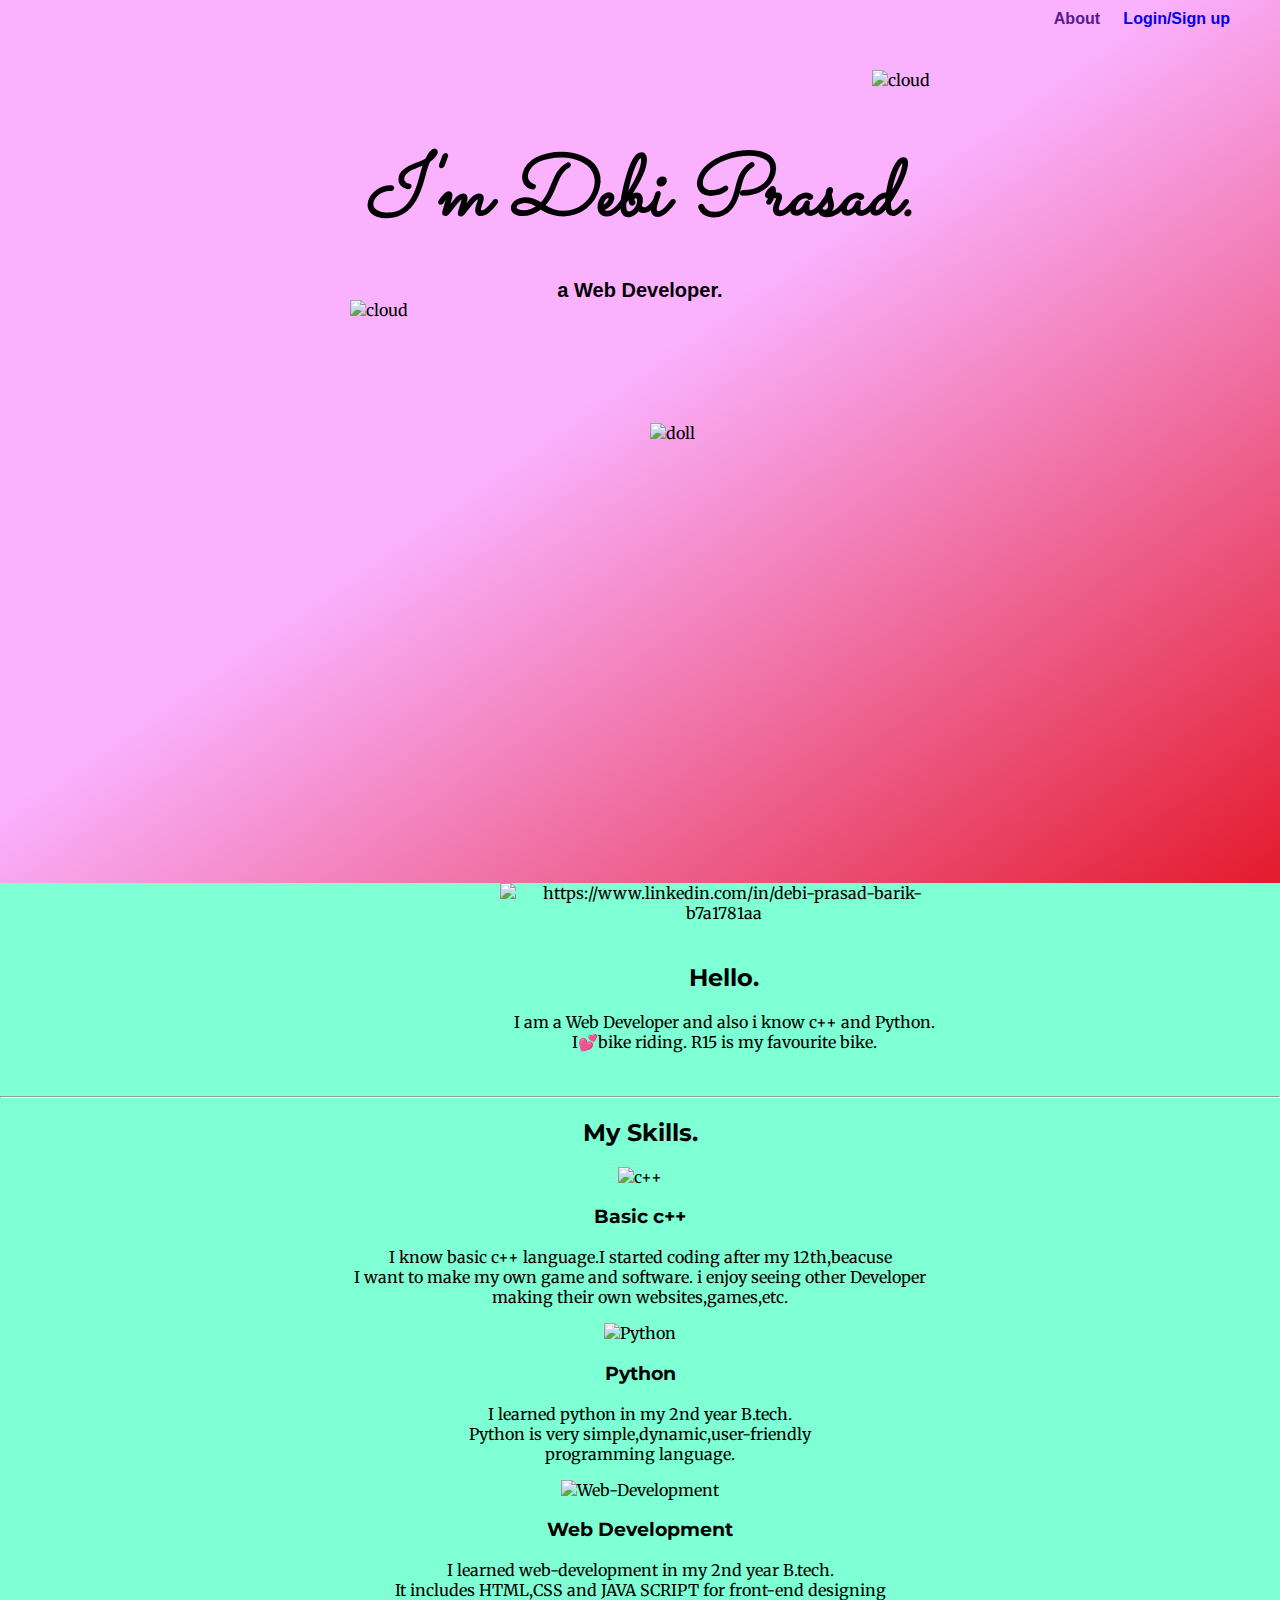
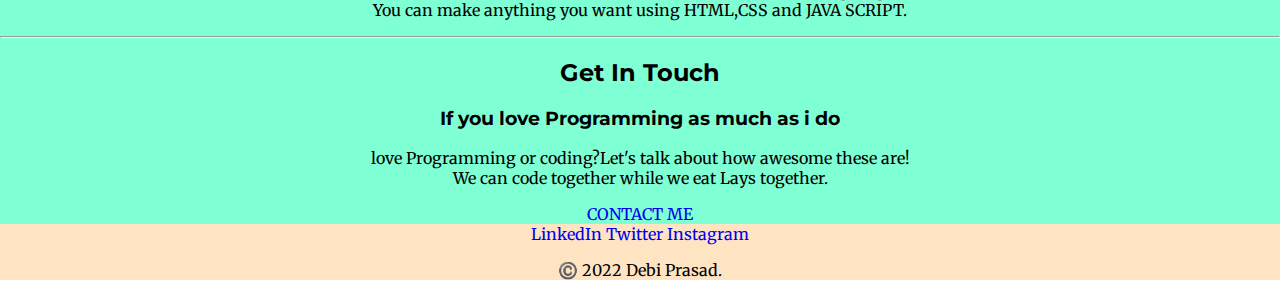
==== index.html @ fa0965fd "Update index.html" ====
<!DOCTYPE html>
<html lang="en">
<head>
    <meta charset="UTF-8">
    <meta http-equiv="X-UA-Compatible" content="IE=edge">
    <meta name="viewport" content="width=device-width, initial-scale=1.0">
    <title>Debi Prasad</title>
    <link rel="stylesheet" href="/css/styl.css">
    <link rel="icon" href="favicon.ico">
    <link rel="preconnect" href="https://fonts.googleapis.com">
<link rel="preconnect" href="https://fonts.gstatic.com" crossorigin>
<link href="https://fonts.googleapis.com/css2?family=Merriweather&family=Montserrat&family=Sacramento&display=swap" rel="stylesheet">
</head>
<body>
   <div class="top">
    <h4 class="log"><a href="login.html" style="text-decoration: none;"><span>Login/Sign up</span> </a></h4>
    <h4 class="about"><a href="" style="text-decoration: none;">About</a></h4>
    <img class="c1" src="cloud.png" alt="cloud">
    <h1><i>I'm Debi Prasad.</i></h1>
    <P class="para"><b>a Web Developer.</b></P>
    <img class="c2" src="cloud.png" alt="cloud">
    <img class="boy" src="boy.png" alt="doll">
   </div>
   <div class="middle">
<div class="profile">
    <img class="profile" src="image--m.png" alt="https://www.linkedin.com/in/debi-prasad-barik-b7a1781aa">
    <h2 class="txt1">Hello.</h2>
    <p class="txt1">I am a Web Developer and also i know c++ and Python.<br>I💕bike riding. R15 is my favourite bike.</p>
</div>
<hr>
<div class="skill">
    <h2>My Skills.</h2>
    <div class="skill-row">
        <img src="c++.png" alt="c++">
        <h3>Basic c++</h3>
        <p>I know basic c++ language.I started coding after my 12th,beacuse<br>
        I want to make my own game and software. i enjoy seeing other Developer<br> making their own websites,games,etc. </p>
    </div>
    <div class="skill-row">
        <img src="python.png" alt="Python">
        <h3>Python</h3>
        <p>I learned python in my 2nd year B.tech.<br>Python is very simple,dynamic,user-friendly<br> programming language.</p>
    </div>
    <div class="skill-row">
        <img src="webdev.png" alt="Web-Development">
        <h3>Web Development</h3>
        <p>I learned web-development in my 2nd year B.tech.<br>It includes HTML,CSS and JAVA SCRIPT for front-end designing<br>
            You can make anything you want using HTML,CSS and JAVA SCRIPT. </p>
    </div>
</div>
<hr>
<div class="contact-me">
    <h2>Get In Touch</h2>
    <h3>If you love Programming as much as i do</h3>
    <p>love Programming or coding?Let's talk about how awesome these are!<br>We can code together while we eat Lays together.</p>
    <a  style="text-decoration:none"  class="btn" href="contacts.html">CONTACT ME</a>
</div>
</div>


   <div class="bottom">
<a  style="text-decoration:none" class="footer-link" href="https://www.linkedin.com/in/debi-prasad-barik-b7a1781aa">LinkedIn</a>
<a  style="text-decoration:none" class="footer-link" href="https://twitter.com/dexterity_debi">Twitter</a>
<a  style="text-decoration:none" class="footer-link" href="https://www.instagram.com/de_xterity_bi/">Instagram</a>
<p>©️ 2022 Debi Prasad.</p>
   </div>
</body>
</html>
---- css/styl.css ----
body{
    margin: 0;
    text-align: center;
    font-family:'Merriweather', serif;
    
    
}
h1{
   margin:auto;
   margin-top: 35px;
    width: 50%;
    font-family: 'Sacramento', cursive;
    font-size: 530%;
}
h2{
    font-family: 'Montserrat', sans-serif;
}
h3{
    font-family: 'Montserrat', sans-serif;
}
.log{
    font-family: Arial, Helvetica, sans-serif;
    position: absolute;
    right: 50px;
    top: 0px;
    margin-top: 10px;
}
.about{
    font-family: Arial, Helvetica, sans-serif;
    position: absolute;
    right: 180px;
    top: 0px;
    margin-top: 10px;
}
.para{
    font-family:  Verdana, Geneva, Tahoma, sans-serif;
    font-size: 20px;
}
.top{
    position: relative;
    padding-top: 100px;
    height: 87vh;
    background-image: linear-gradient(145deg, #FAB2FF 45%, #e31829 100%);
    background-size: cover;
    background-repeat: no-repeat;
    background-attachment: fixed;
}
.c1{
   margin-top: 20px;
    position:absolute;
    right: 350px;
   top: 50px;
 
}

.c2{
    display: inline-block;
    position: absolute;
   left: 350px;
   top: 300px;
}
.profile{
    position: relative;
    padding-bottom: 20px;
    height: 45%;
    width: 35%;
    left: 250px;
}
.middle{
    background-color: aquamarine;
}
.txt1{
    position: relative;
    left: 250px;
    color: black;
}
.boy{
    position:absolute;
    left: 650px;
    height: 460px;
    margin-bottom: 0px;
    bottom: 0px;
}
.bottom{
    background-color: bisque;
    margin: 0;
    padding: 0;
}
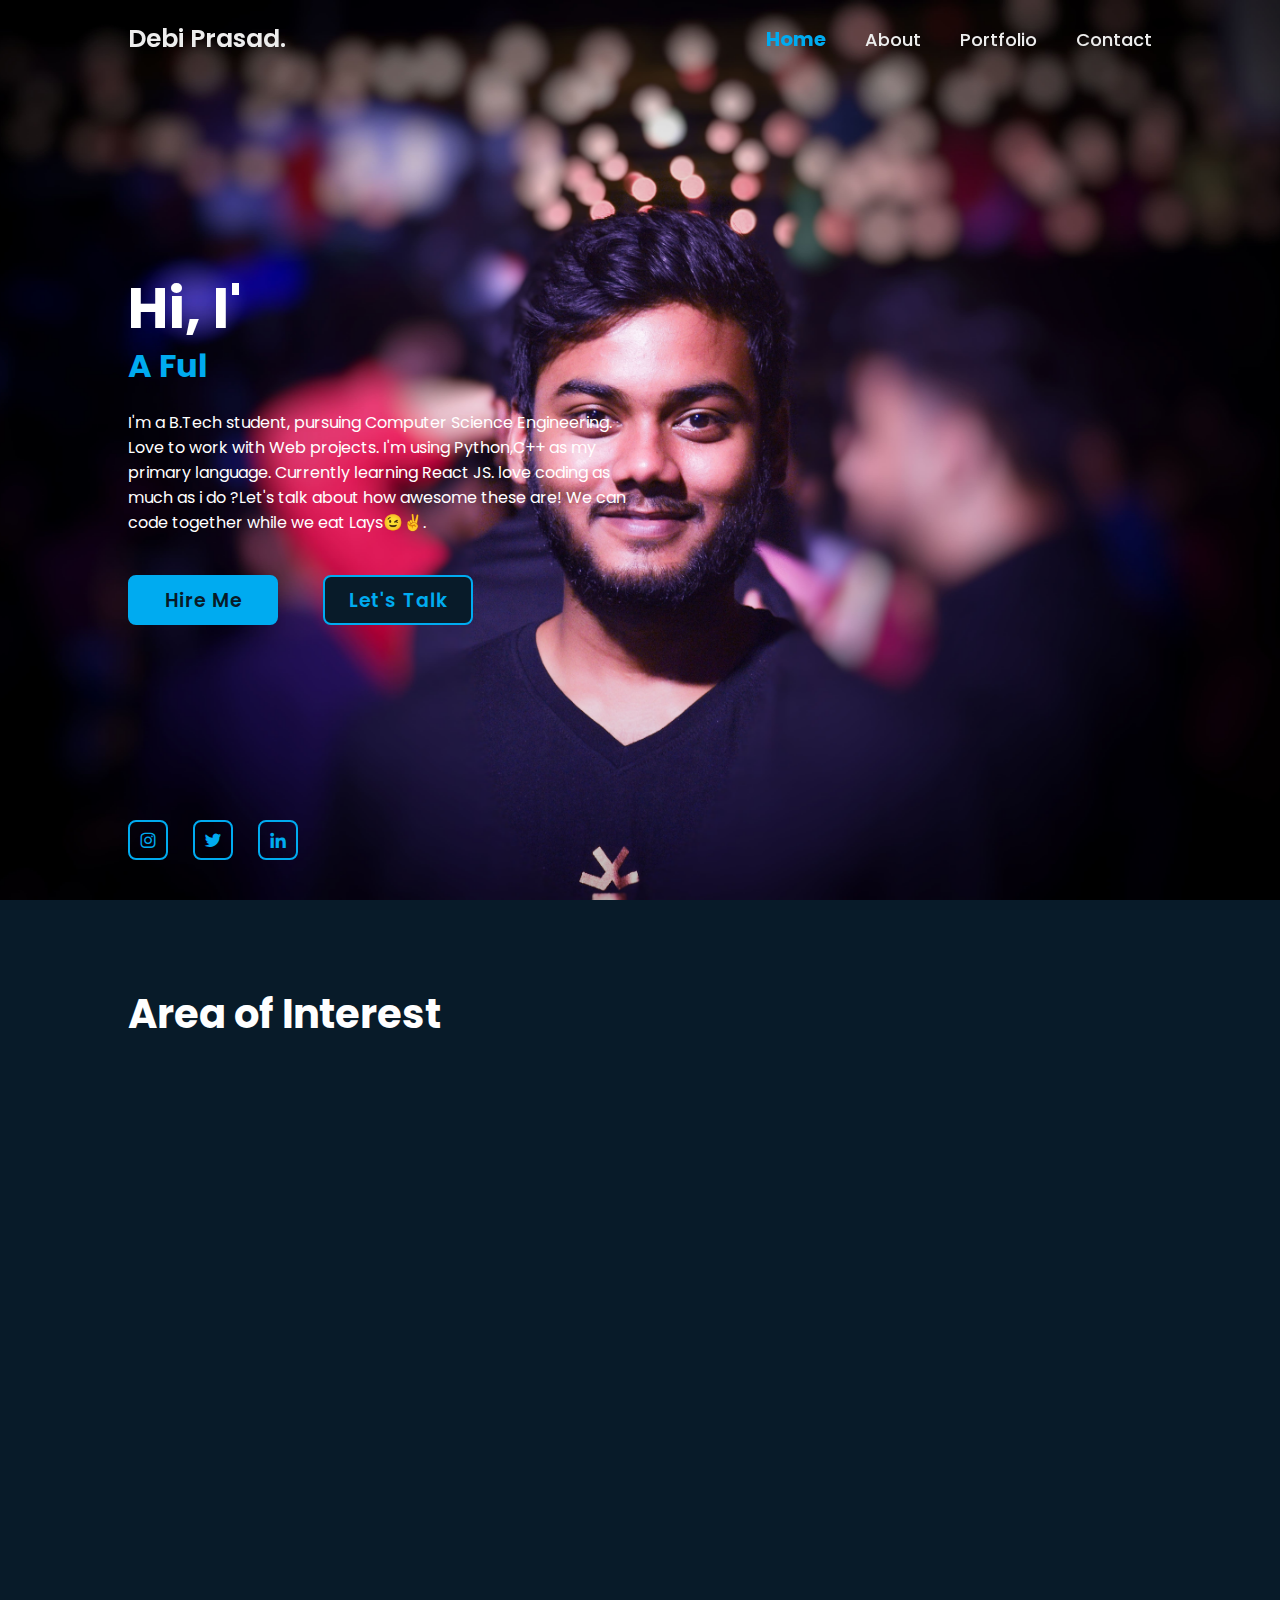
==== commit ed739bbf: "Add files via upload" ====
--- a/index.html
+++ b/index.html
@@ -4,65 +4,51 @@
     <meta charset="UTF-8">
     <meta http-equiv="X-UA-Compatible" content="IE=edge">
     <meta name="viewport" content="width=device-width, initial-scale=1.0">
-    <title>Debi Prasad</title>
-    <link rel="stylesheet" href="/css/styl.css">
-    <link rel="icon" href="favicon.ico">
-    <link rel="preconnect" href="https://fonts.googleapis.com">
-<link rel="preconnect" href="https://fonts.gstatic.com" crossorigin>
-<link href="https://fonts.googleapis.com/css2?family=Merriweather&family=Montserrat&family=Sacramento&display=swap" rel="stylesheet">
+    <title>Personal Portfolio Website</title>
+    <link rel="stylesheet" href="css/style.css">
+    <link href='https://unpkg.com/boxicons@2.1.4/css/boxicons.min.css' rel='stylesheet'>
 </head>
+
 <body>
-   <div class="top">
-    <h4 class="log"><a href="login.html" style="text-decoration: none;"><span>Login/Sign up</span> </a></h4>
-    <h4 class="about"><a href="" style="text-decoration: none;">About</a></h4>
-    <img class="c1" src="cloud.png" alt="cloud">
-    <h1><i>I'm Debi Prasad.</i></h1>
-    <P class="para"><b>a Web Developer.</b></P>
-    <img class="c2" src="cloud.png" alt="cloud">
-    <img class="boy" src="boy.png" alt="doll">
-   </div>
-   <div class="middle">
-<div class="profile">
-    <img class="profile" src="image--m.png" alt="https://www.linkedin.com/in/debi-prasad-barik-b7a1781aa">
-    <h2 class="txt1">Hello.</h2>
-    <p class="txt1">I am a Web Developer and also i know c++ and Python.<br>I💕bike riding. R15 is my favourite bike.</p>
-</div>
-<hr>
-<div class="skill">
-    <h2>My Skills.</h2>
-    <div class="skill-row">
-        <img src="c++.png" alt="c++">
-        <h3>Basic c++</h3>
-        <p>I know basic c++ language.I started coding after my 12th,beacuse<br>
-        I want to make my own game and software. i enjoy seeing other Developer<br> making their own websites,games,etc. </p>
-    </div>
-    <div class="skill-row">
-        <img src="python.png" alt="Python">
-        <h3>Python</h3>
-        <p>I learned python in my 2nd year B.tech.<br>Python is very simple,dynamic,user-friendly<br> programming language.</p>
-    </div>
-    <div class="skill-row">
-        <img src="webdev.png" alt="Web-Development">
-        <h3>Web Development</h3>
-        <p>I learned web-development in my 2nd year B.tech.<br>It includes HTML,CSS and JAVA SCRIPT for front-end designing<br>
-            You can make anything you want using HTML,CSS and JAVA SCRIPT. </p>
-    </div>
-</div>
-<hr>
-<div class="contact-me">
-    <h2>Get In Touch</h2>
-    <h3>If you love Programming as much as i do</h3>
-    <p>love Programming or coding?Let's talk about how awesome these are!<br>We can code together while we eat Lays together.</p>
-    <a  style="text-decoration:none"  class="btn" href="contacts.html">CONTACT ME</a>
-</div>
-</div>
+    <header class="header">
+        <a href="#" class="logo">Debi Prasad.</a>
 
+        <nav class="navbar">
+            <a href="#" class="active">Home</a>
+            <a href="#">About</a>
+            <a href="https://github.com/Debiprasadbarik">Portfolio</a>
+            <a href="mailto:debiprasadbarikm@gmail.com">Contact</a>
+        </nav>
+    </header>
+    <section class="home">
+        <div class="home-content">
+            <h1 id="message">Hi, I'm Debi Prasad</h1>
+            <h3 id="message1">A Fullstack Developer.</h3>
+            <p>I'm a B.Tech student, pursuing Computer Science Engineering.<br> Love to work with Web projects. I'm using Python,C++ as my<br> primary language. Currently learning React JS. love coding as<br>much as i do ?Let's talk about how awesome these are! We can
+                <br>code together while we eat Lays😉✌️.
+            </p>
+            <div class="btn-box">
+                <a href="https://api.whatsapp.com/send/?phone=917735229607&text&type=phone_number&app_absent=0">Hire Me</a>
+                <a href="mailto:debiprasadbarikm@gmail.com">Let's Talk</a>
+            </div>
+        </div>
 
-   <div class="bottom">
-<a  style="text-decoration:none" class="footer-link" href="https://www.linkedin.com/in/debi-prasad-barik-b7a1781aa">LinkedIn</a>
-<a  style="text-decoration:none" class="footer-link" href="https://twitter.com/dexterity_debi">Twitter</a>
-<a  style="text-decoration:none" class="footer-link" href="https://www.instagram.com/de_xterity_bi/">Instagram</a>
-<p>©️ 2022 Debi Prasad.</p>
-   </div>
+       <div class="home-sci">
+        <a href="https://www.instagram.com/debi_prasad.cc/"><i class='bx bxl-instagram'></i></a>
+        <a href="https://twitter.com/dexterity_debi"><i class='bx bxl-twitter'></i></a>
+        <a href="https://www.linkedin.com/in/debi-prasad-barik-b7a1781aa"><i class='bx bxl-linkedin'></i></a>
+       </div>
+    </section>
+    <section class="mid">
+        <h1>Area of Interest</h1>
+            <div class="mid-content">
+                
+                </div>
+            
+        </section>
+    <section class="end">
+
+    </section>
+    <script src="js/script.js"></script>
 </body>
 </html>
--- a/css/style.css
+++ b/css/style.css
@@ -0,0 +1,238 @@
+@import url('https://fonts.googleapis.com/css2?family=Poppins:wght@300;400;500;600;700;800;900&display=swap');
+
+*{
+    margin: 0;
+    padding: 0;
+    box-sizing: border-box;
+    font-family: 'poppins',sans-serif;
+
+}
+body{
+    /* background: #081b29; */
+    color: #ededed;
+}
+.header{
+    position: fixed;
+    top:0;
+    left:0;
+    width: 100%;
+    padding: 20px 10%;
+    background: transparent;
+    display: flex;
+    justify-content: space-between;
+    align-items: center;
+    z-index: 100;
+}
+
+.logo{
+    position: relative;
+    font-size: 25px;
+    color: #ededed;
+    text-decoration: none;
+    font-weight: 600;    
+}
+
+/* .logo::before{
+    content: '';
+    position: absolute;
+    top: 0;
+    right: 0;
+    width: 100%;
+    height: 100%;
+    animation: showRight 1s ease forwards;
+    animation: .4s;
+    background: #081b29;
+} */
+.navbar a{
+   font-size: 18px;
+   color: #ededed;
+   text-decoration: none;
+   font-weight: 500;
+   margin-left: 35px;
+   transition: .3s;
+}
+.navbar a:hover,
+.navbar a.active{
+    color: #00abf0;
+    font-size: 20px;
+    font-weight: bold;
+}
+.home{
+    height: 100vh;
+    background: url('/img/DSC_05741-01.jpeg') no-repeat;
+    display: flex;
+    background-size: cover;
+    background-position:center;
+    align-items: center;
+    padding: 0 10%;
+}
+.home-content{
+    max-width: 600px;
+
+}
+.home-content h1{
+    font-size: 56px;
+    font-weight: 700;
+    line-height: 1.2;
+    color: white;
+}
+
+.home-content h3{
+    font-size: 32px;
+    font-weight: 700;
+    color: #00abf0;
+}
+
+.home-content p{
+    font-size: 16px;
+    margin: 20px 0 40px;
+    color: white;
+    font-style:bold;
+}
+
+.home-content .btn-box{
+    display: flex;
+    justify-content: space-between;
+    width: 345px;
+    height: 50px;
+}
+.btn-box a{
+    position: relative;
+    display: inline-flex;
+    justify-content: center;
+    align-items: center;
+    width: 150px;
+    height: 100%;
+    background: #00abf0;
+    border: 2px solid #00abf0;
+    border-radius: 8px;
+    font-size: 19px;
+    color: #081b29;
+    text-decoration: none;
+    font-weight: 600;
+    letter-spacing: 1px;
+    z-index: 1;
+    overflow: hidden ;
+}
+
+.btn-box a:hover{
+    color: #00abf0;
+}
+
+.btn-box a:nth-child(2):hover{
+    color: #081b29;
+}
+.btn-box a:nth-child(2)::before{
+    background: #00abf0;
+}
+
+.btn-box a:nth-child(2){
+    background:#081b29;
+    color: #00abf0;
+}
+
+.btn-box a::before{
+    content: '' ;
+    position: absolute;
+    top: 0;
+    left: 0;
+    width: 0;
+    height: 100%;
+    background: #081b29;
+    z-index: -1;
+    transition: .5s;
+}
+
+
+.btn-box a:hover::before{
+    width: 100%;
+}
+
+.home-sci{
+    position: absolute;
+    bottom: 40px;
+    width: 170px;
+    display: flex;
+    justify-content: space-between;
+}
+
+.home-sci a{
+    position: relative;
+    display: inline-flex;
+    justify-content: center;
+    align-items: center;
+    width: 40px;
+    height: 40px;
+    background: transparent;
+    border: 2px solid #00abf0;
+    border-radius: 20%;
+    font-size: 20px ;
+    color: #00abf0;
+    text-decoration: none;
+    z-index: 1;
+    overflow: hidden;
+    transition: .5s;
+}
+
+.home-sci a:hover{
+     color: #081b29;
+}
+
+.home-sci a::before{
+    content: '';
+    position: absolute;
+    top: 0;
+    left: 0;
+    width: 0;
+    height: 100%;
+    background: #00abf0;
+    z-index: -1;
+    transition: .5s;
+}
+
+.home-sci a:hover::before{
+    width: 100%;
+}
+
+/* KEYFRAME ANIMATION */
+@keyframes showRight{
+    100%{
+        width: 0;
+    }
+}
+
+#message{
+    animation: blinker 1s linear infinite;
+}
+
+@keyframes blinker{
+    50%{
+        opacity: 0.9;
+    }
+}
+#message1{
+    animation:linear infinite;
+}
+/* mid page */
+.mid{
+    height: 100vh;
+    background: #081b29;
+    display: flex;
+    background-size: cover;
+    background-position:center;
+    align-items: center;
+    padding: 0 10%;
+}
+
+.mid h1{
+    display: flex;
+    align-items:center;
+    justify-content: center;
+    position: absolute;
+    top: 110vh;
+
+    font-size: 40px;
+    font-weight: 700;
+    line-height: 1.2;
+    color: white;
+}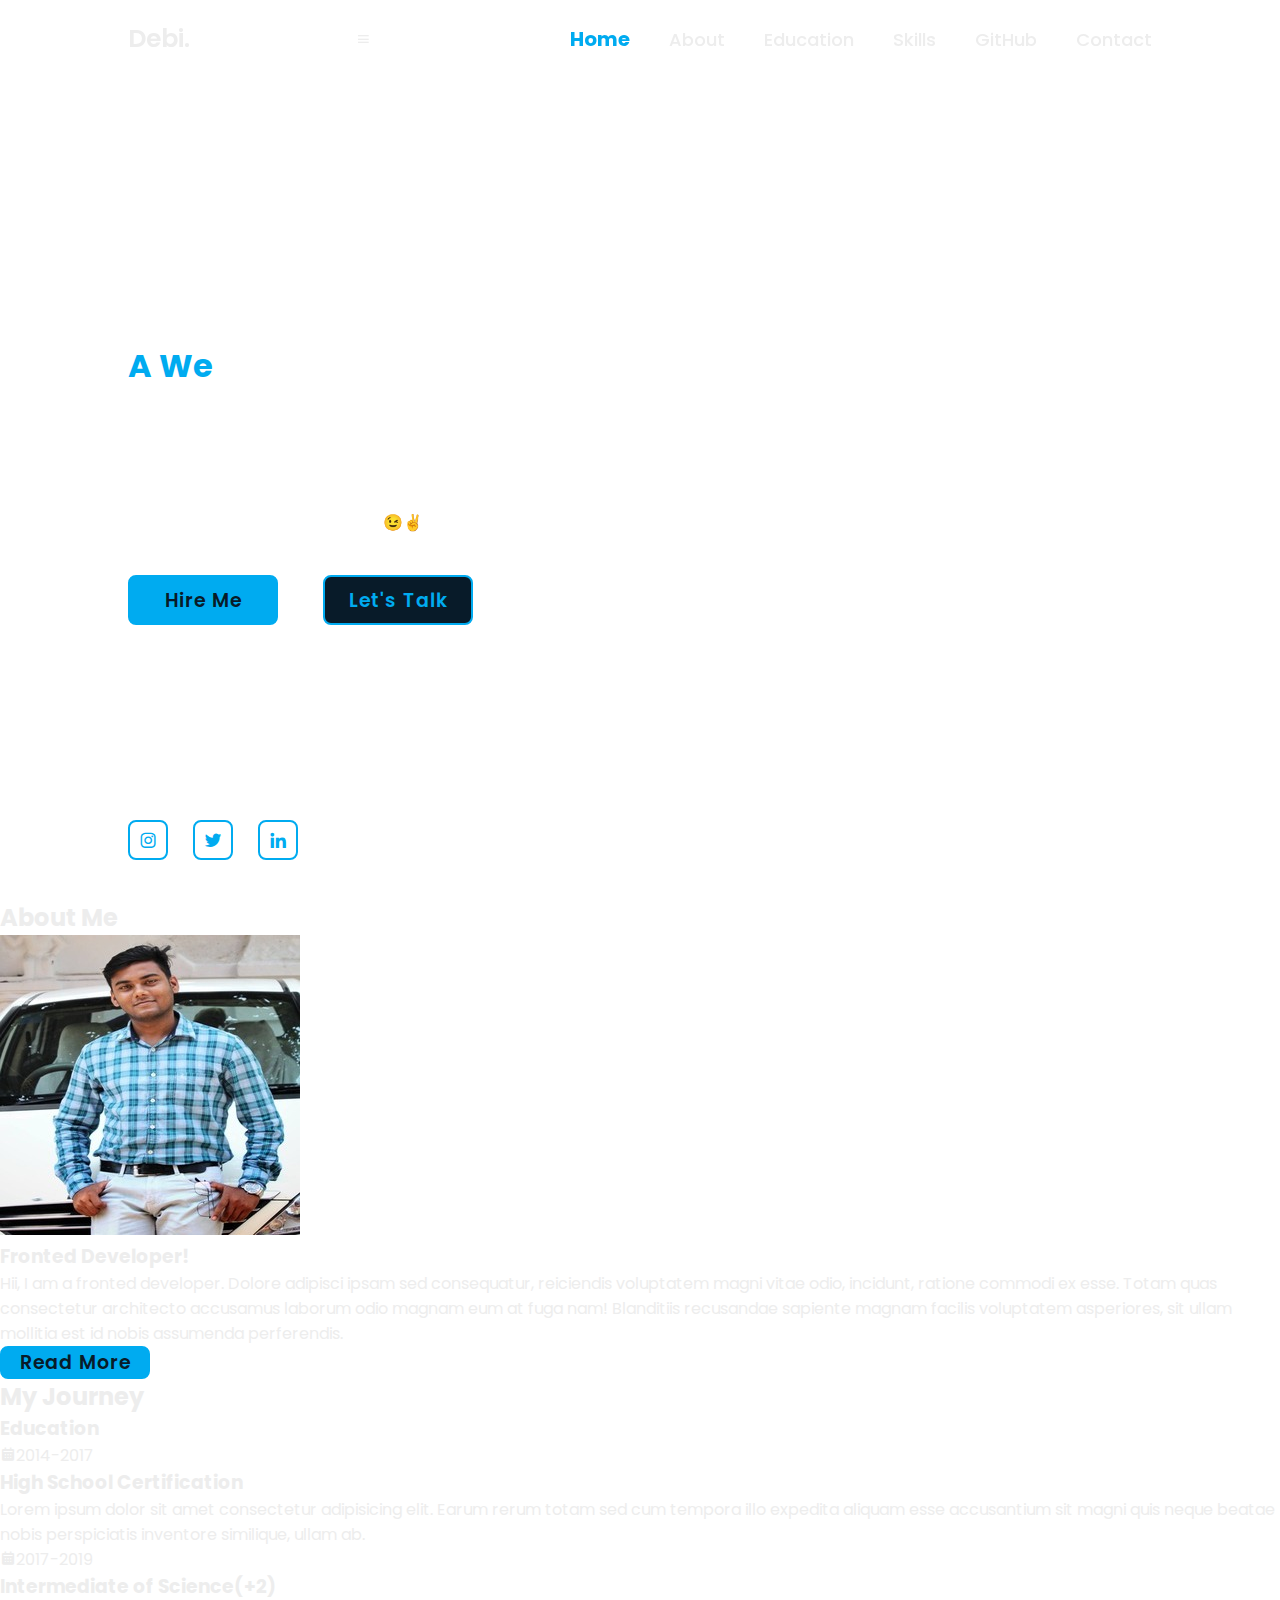
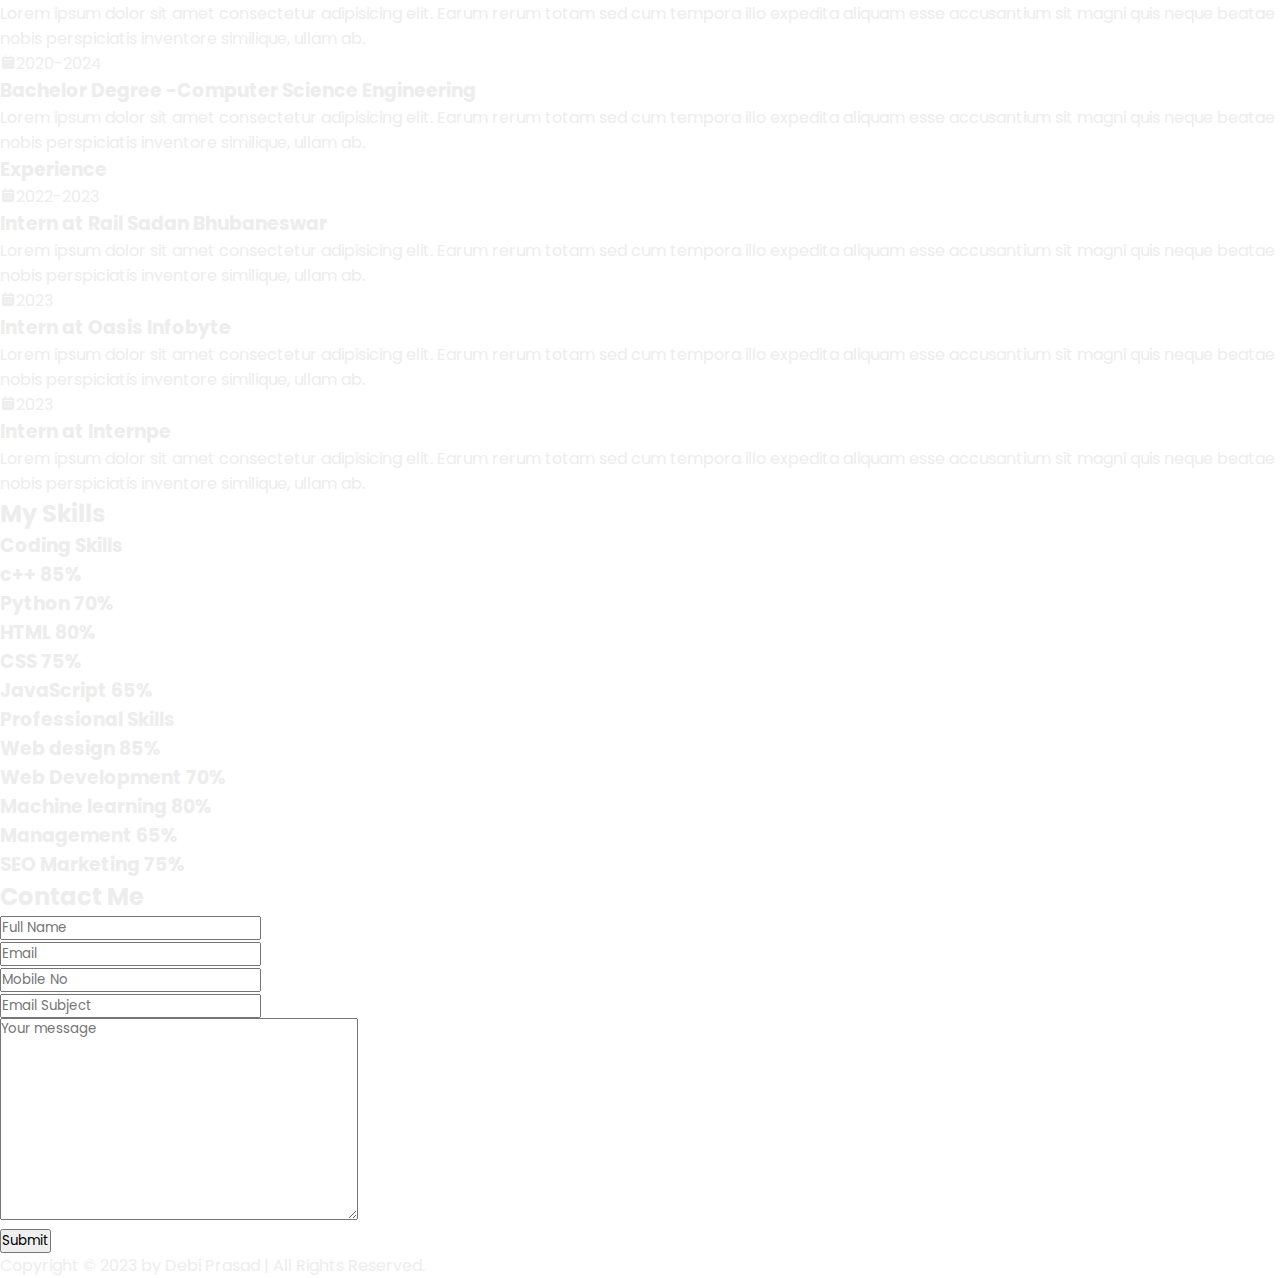
==== commit 2a2e896c: "Update index.html" ====
--- a/index.html
+++ b/index.html
@@ -9,27 +9,32 @@
     <link href='https://unpkg.com/boxicons@2.1.4/css/boxicons.min.css' rel='stylesheet'>
 </head>
 
-<body>
+<body oncontextmenu="return false">
     <header class="header">
-        <a href="#" class="logo">Debi Prasad.</a>
-
+        <a href="#" class="logo">Debi.</a>
+<div class="bx bx-menu" id="menu-icon"></div>
         <nav class="navbar">
-            <a href="#" class="active">Home</a>
-            <a href="#">About</a>
-            <a href="https://github.com/Debiprasadbarik">Portfolio</a>
-            <a href="mailto:debiprasadbarikm@gmail.com">Contact</a>
+            <a href="#home" class="active">Home</a>
+            <a href="#about">About</a>
+            <a href="#education">Education</a>
+            <a href="#skills">Skills</a>
+            <a href="https://github.com/Debiprasadbarik">GitHub</a>
+            <a href="#contact">Contact</a>  
+            <!-- mailto:debiprasadbarikm@gmail.com -->
+        <span class="active-nav"></span>
         </nav>
     </header>
-    <section class="home">
+    <!-- home section design -->
+    <section class="home" id="home">
         <div class="home-content">
-            <h1 id="message">Hi, I'm Debi Prasad</h1>
+            <h1 id="message">Hi,I'm Debi Prasad</h1>
             <h3 id="message1">A Fullstack Developer.</h3>
             <p>I'm a B.Tech student, pursuing Computer Science Engineering.<br> Love to work with Web projects. I'm using Python,C++ as my<br> primary language. Currently learning React JS. love coding as<br>much as i do ?Let's talk about how awesome these are! We can
                 <br>code together while we eat Lays😉✌️.
             </p>
             <div class="btn-box">
                 <a href="https://api.whatsapp.com/send/?phone=917735229607&text&type=phone_number&app_absent=0">Hire Me</a>
-                <a href="mailto:debiprasadbarikm@gmail.com">Let's Talk</a>
+                <a href="mailto:autobot.test.mail@gmail.com">Let's Talk</a>
             </div>
         </div>
 
@@ -39,16 +44,220 @@
         <a href="https://www.linkedin.com/in/debi-prasad-barik-b7a1781aa"><i class='bx bxl-linkedin'></i></a>
        </div>
     </section>
-    <section class="mid">
-        <h1>Area of Interest</h1>
-            <div class="mid-content">
-                
-                </div>
-            
-        </section>
-    <section class="end">
-
-    </section>
+    <!--about section design-->
+    <section class="about" id="about">
+        <h2 class="heading">About <span>Me</span></h2>
+        <div class="about-img">
+            <img src="img/img1.jpg" alt="">
+            <span class="circle-spin"></span>
+        </div>
+
+        <div class="about-content">
+            <h3>Fronted Developer!</h3>
+            <p>Hii, I am a fronted developer.  Dolore adipisci ipsam sed consequatur, reiciendis voluptatem magni vitae odio, incidunt, ratione commodi ex esse. Totam quas consectetur architecto accusamus laborum odio magnam eum at fuga nam! Blanditiis recusandae sapiente magnam facilis voluptatem asperiores, sit ullam mollitia est id nobis assumenda perferendis.</p>
+            <div class="btn-box btns">
+                <a href="https://github.com/Debiprasadbarik" class="btn">Read More</a>
+            </div>
+        </div>
+    </section>
+    <!-- education section -->
+    <section class="education" id="education">
+        <h2 class="heading">My <span>Journey</span></h2>
+
+        <div class="education-row">
+            <div class="education-column">
+                <h3 class="title">Education</h3>
+                <div class="education-box">
+                    <div class="education-content">
+                        <div class="content">
+                            <div class="year"><i class='bx bxs-calendar'></i>2014-2017</div>
+                            <h3>High School Certification</h3>
+                            <p>Lorem ipsum dolor sit amet consectetur adipisicing elit. Earum rerum totam sed cum tempora illo expedita aliquam esse accusantium sit magni quis 
+                                neque beatae nobis perspiciatis inventore similique, ullam ab.</p>
+                                
+                            </div>
+                    </div>
+                    <div class="education-content">
+                        <div class="content">
+                            <div class="year"><i class='bx bxs-calendar'></i>2017-2019</div>
+                            <h3>Intermediate of Science(+2)</h3>
+                            <p>Lorem ipsum dolor sit amet consectetur adipisicing elit. Earum rerum totam sed cum tempora illo expedita aliquam esse accusantium sit magni quis 
+                                neque beatae nobis perspiciatis inventore similique, ullam ab.</p>
+                                
+                            </div>
+                    </div>
+
+                    <div class="education-content">
+                        <div class="content">
+                            <div class="year"><i class='bx bxs-calendar'></i>2020-2024</div>
+                            <h3>Bachelor Degree -Computer Science Engineering</h3>
+                            <p>Lorem ipsum dolor sit amet consectetur adipisicing elit. Earum rerum totam sed cum tempora illo expedita aliquam esse accusantium sit magni quis 
+                                neque beatae nobis perspiciatis inventore similique, ullam ab.</p>
+                            </div>
+                    </div>
+
+                </div>
+            </div>
+
+            <div class="education-column">
+                <h3 class="title">Experience</h3>
+                <div class="education-box">
+                    <div class="education-content">
+                        <div class="content">
+                            <div class="year"><i class='bx bxs-calendar'></i>2022-2023</div>
+                            <h3>Intern at Rail Sadan Bhubaneswar</h3>
+                            <p>Lorem ipsum dolor sit amet consectetur adipisicing elit. Earum rerum totam sed cum tempora illo expedita aliquam esse accusantium sit magni quis 
+                                neque beatae nobis perspiciatis inventore similique, ullam ab.</p>
+                                
+                            </div>
+                    </div>
+                    <div class="education-content">
+                        <div class="content">
+                            <div class="year"><i class='bx bxs-calendar'></i>2023</div>
+                            <h3>Intern at Oasis Infobyte</h3>
+                            <p>Lorem ipsum dolor sit amet consectetur adipisicing elit. Earum rerum totam sed cum tempora illo expedita aliquam esse accusantium sit magni quis 
+                                neque beatae nobis perspiciatis inventore similique, ullam ab.</p>
+                            </div>
+                    </div>
+                    <div class="education-content">
+                        <div class="content">
+                            <div class="year"><i class='bx bxs-calendar'></i>2023</div>
+                            <h3>Intern at Internpe</h3>
+                            <p>Lorem ipsum dolor sit amet consectetur adipisicing elit. Earum rerum totam sed cum tempora illo expedita aliquam esse accusantium sit magni quis 
+                                neque beatae nobis perspiciatis inventore similique, ullam ab.</p>
+                            </div>
+                    </div>
+                </div>
+            </div>
+        </div>
+    </section>
+    <!-- skill section design -->
+    <section class="skills" id="skills">
+        <h2 class="heading">My <span>Skills</span></h2>
+        <div class="skills-row">
+            <div class="skills-column">
+                <h3 class="title">Coding Skills</h3>
+                <div class="skills-box">
+                    <div class="skills-content">
+                        <div class="progress">
+                            <h3>c++ <span>85%</span></h3>
+                            <div class="bar"><span></span></div>
+                        </div>
+                        <div class="progress">
+                            <h3>Python <span>70%</span></h3>
+                            <div class="bar"><span></span></div>
+                        </div>
+                        <div class="progress">
+                            <h3>HTML <span>80%</span></h3>
+                            <div class="bar"><span></span></div>
+                        </div>
+                        <div class="progress">
+                            <h3>CSS <span>75%</span></h3>
+                            <div class="bar"><span></span></div>
+                        </div>
+
+                        <div class="progress">
+                            <h3>JavaScript <span>65%</span></h3>
+                            <div class="bar"><span></span></div>
+                        </div>
+                    </div>
+                </div>
+            </div>
+            <div class="skills-column">
+                <h3 class="title">Professional Skills</h3>
+                <div class="skills-box">
+                    <div class="skills-content">
+                        <div class="progress">
+                            <h3>Web design <span>85%</span></h3>
+                            <div class="bar"><span></span></div>
+                        </div>
+                        <div class="progress">
+                            <h3>Web Development <span>70%</span></h3>
+                            <div class="bar"><span></span></div>
+                        </div>
+                        <div class="progress">
+                            <h3>Machine learning <span>80%</span></h3>
+                            <div class="bar"><span></span></div>
+                        </div>
+                        <div class="progress">
+                            <h3>Management <span>65%</span></h3>
+                            <div class="bar"><span></span></div>
+                        </div>
+
+                        <div class="progress">
+                            <h3>SEO Marketing <span>75%</span></h3>
+                            <div class="bar"><span></span></div>
+                        </div>
+                    </div>
+                </div>
+            </div>
+
+        </div>
+    </section>
+
+    <!-- contact section design -->
+    <section class="contact" id="contact">
+        <h2 class="heading">Contact <span>Me</span></h2>
+
+        <form action="https://formspree.io/f/xleyrlzo" method="POST" >    <!--onsubmit="sendEmail(); reset(); return false;https://formsubmit.co/5fcfa2e2e8ffdc7f50926d28128d1082-->
+            <div class="input-box">
+                <div class="input-field">
+                    <input type="text" placeholder="Full Name" id="name" name="name" required>
+                    <span class="focus"></span>
+                </div>
+                <div class="input-field">
+                    <input type="text" placeholder="Email" id="email" name="email" required>
+                    <span class="focus"></span>
+                </div>
+            </div>
+
+
+            <div class="input-box">
+                <div class="input-field">
+                    <input type="number" placeholder="Mobile No" id="phone" name="phone" required>
+                    <span class="focus"></span>
+                </div>
+                <div class="input-field">
+                    <input type="text" placeholder="Email Subject" required>
+                    <span class="focus"></span>
+                </div>
+            </div>  
+            <div class="textarea-field">
+                <textarea name="message" id="message" cols="30" rows="10" placeholder="Your message" required></textarea>
+                <span class="focus"></span>
+            </div>
+
+            <div class="btn-box btns">
+                <button class="btn1" type="submit">Submit</button>
+            </div>
+        </form>
+    </section>
+    <!-- footer design -->
+    <footer class="footer">
+        <div class="footer-text">
+            <p>Copyright &copy; 2023 by Debi Prasad | All Rights Reserved.</p>
+        </div>
+    </footer>
+
     <script src="js/script.js"></script>
+    <script src="js/scroll.js"></script>
+    <script type="text/javascript">
+        document.addEventListener('contextmenu', (e) => e.preventDefault());
+
+        function ctrlShiftKey(e, keyCode) {
+        return e.ctrlKey && e.shiftKey && e.keyCode === keyCode.charCodeAt(0);
+    }
+
+        document.onkeydown = (e) => {
+  // Disable F12, Ctrl + Shift + I, Ctrl + Shift + J, Ctrl + U
+        if (
+    event.keyCode === 123 ||
+    ctrlShiftKey(e, 'I') ||
+    ctrlShiftKey(e, 'J') ||
+    ctrlShiftKey(e, 'C') ||
+    (e.ctrlKey && e.keyCode === 'U'.charCodeAt(0))
+    )
+    return false;};
+        </script>
 </body>
 </html>
--- a/css/style.css
+++ b/css/style.css
@@ -59,7 +59,7 @@
 }
 .home{
     height: 100vh;
-    background: url('/img/DSC_05741-01.jpeg') no-repeat;
+    background: url('/img/img.jpeg') no-repeat;
     display: flex;
     background-size: cover;
     background-position:center;
@@ -235,4 +235,4 @@
     font-weight: 700;
     line-height: 1.2;
     color: white;
-}+}
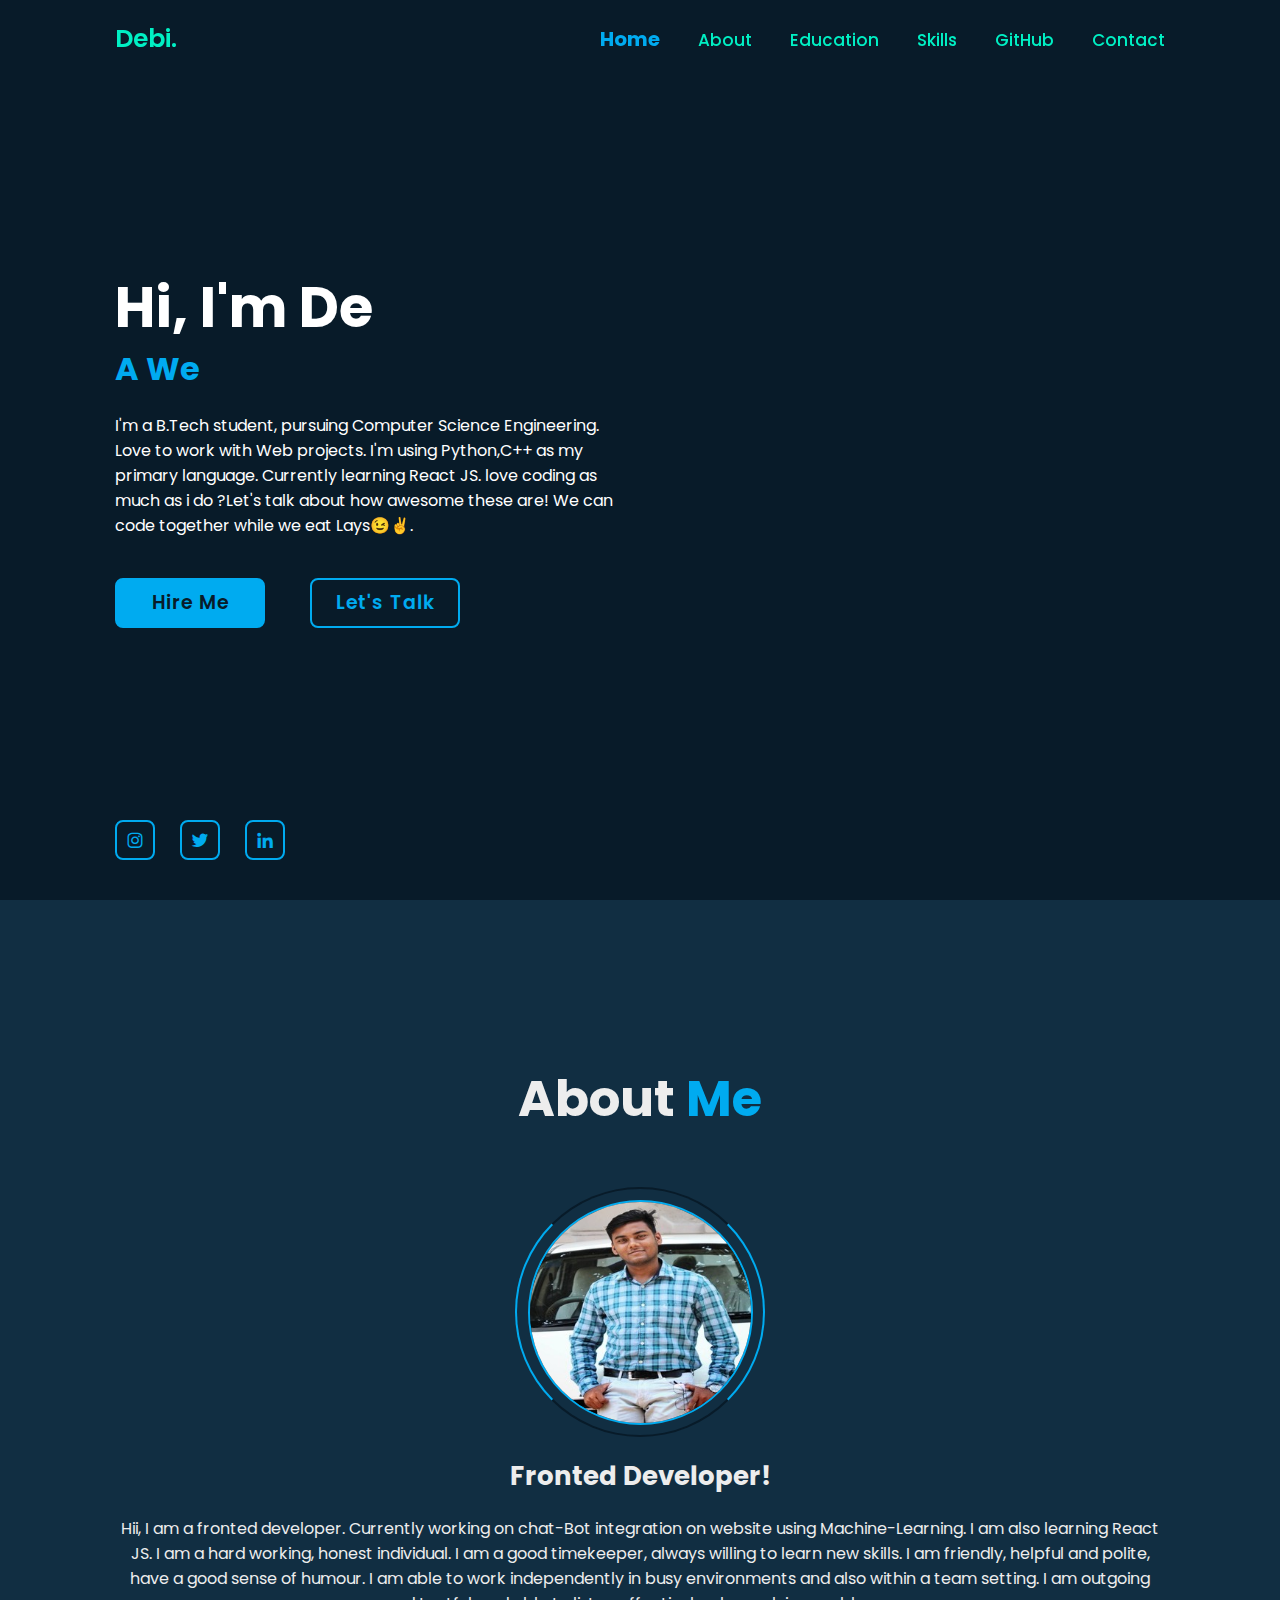
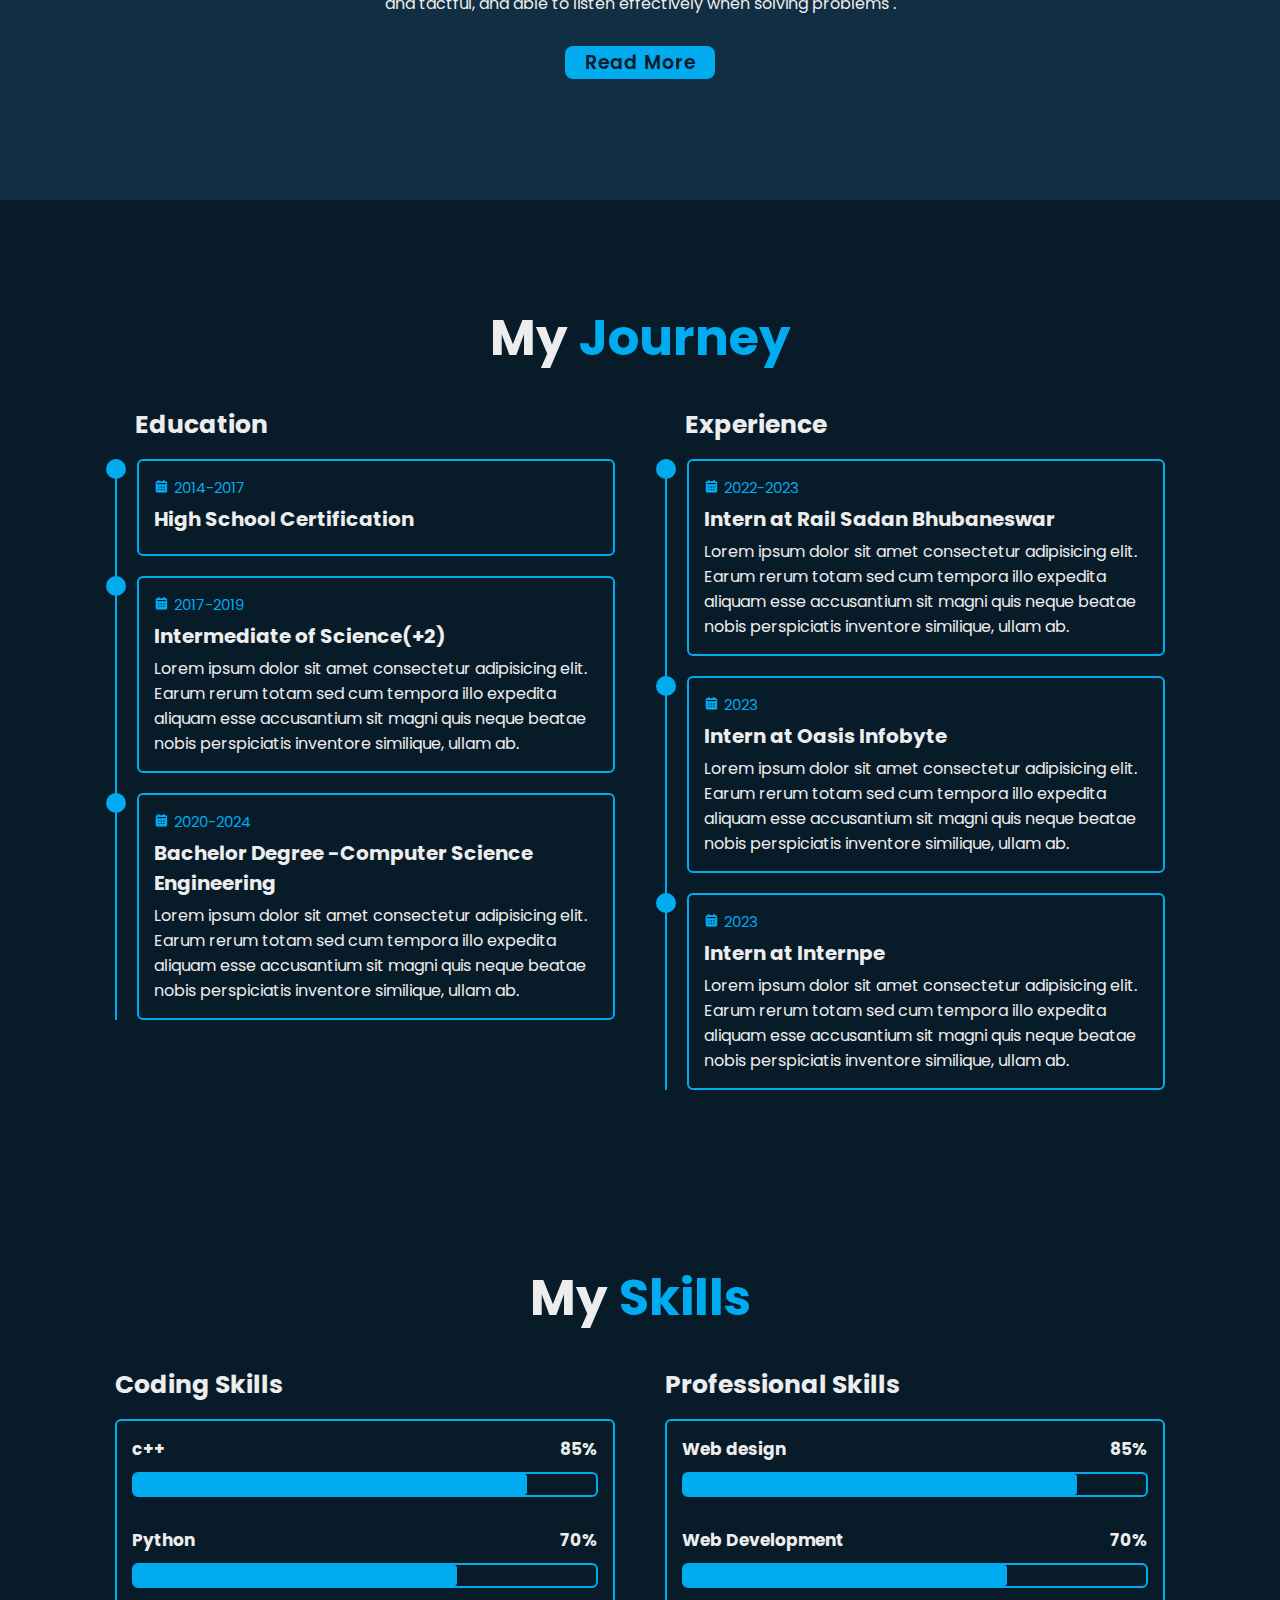
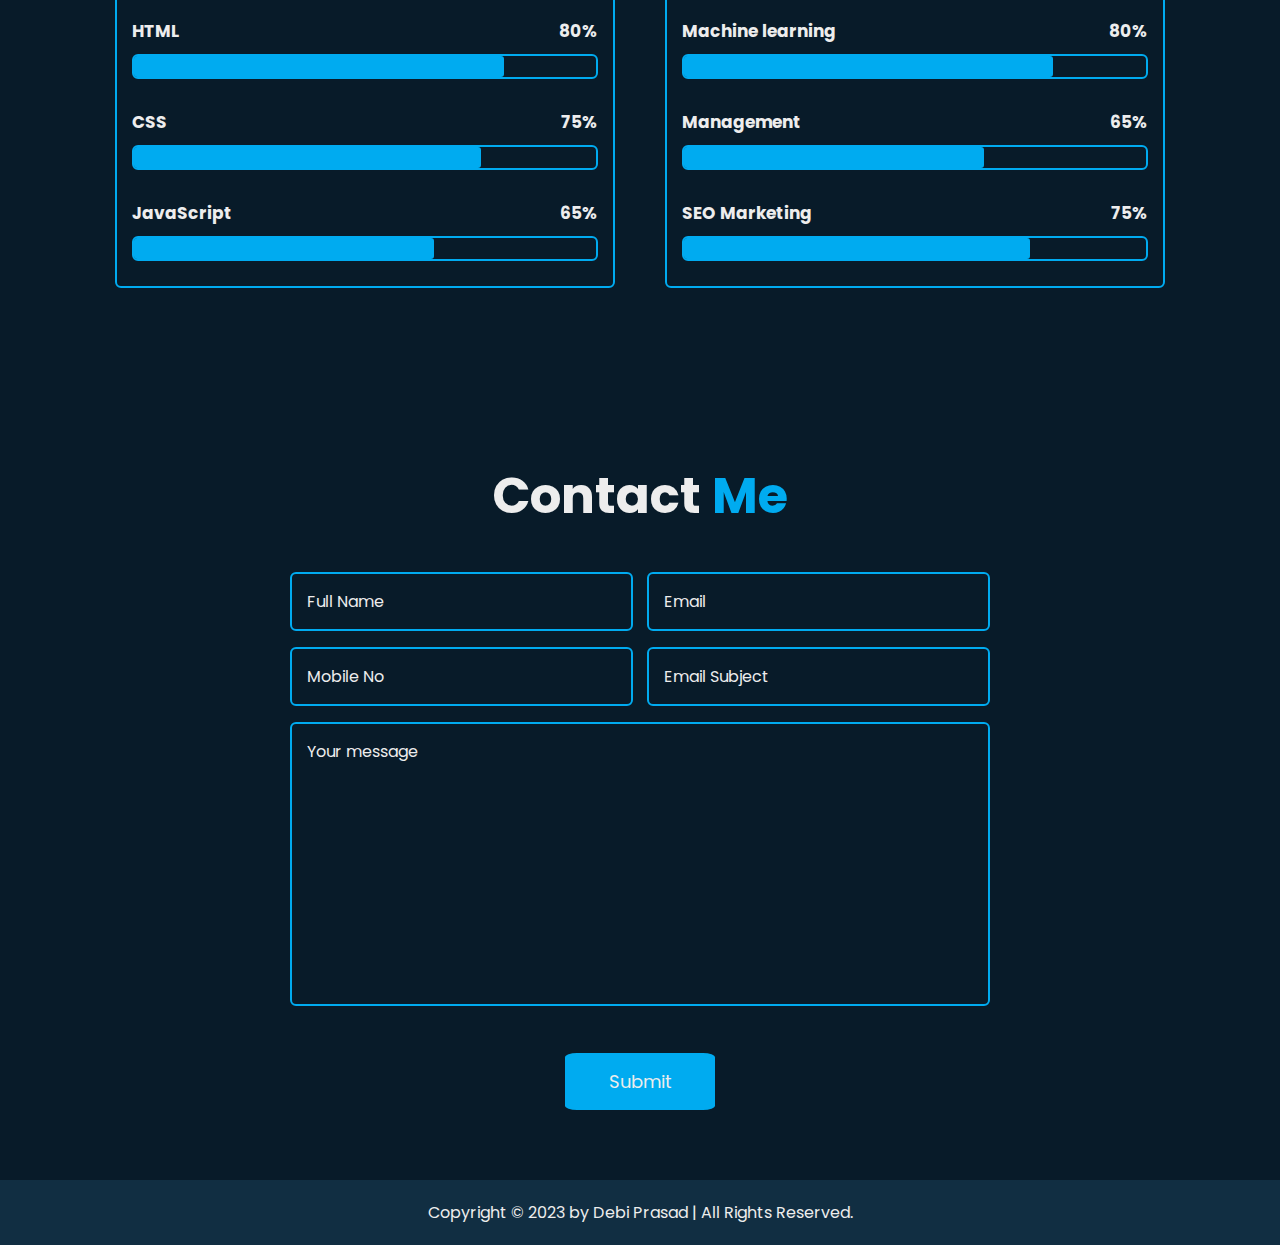
==== commit 120b2b65: "Update index.html" ====
--- a/index.html
+++ b/index.html
@@ -54,7 +54,7 @@
 
         <div class="about-content">
             <h3>Fronted Developer!</h3>
-            <p>Hii, I am a fronted developer.  Dolore adipisci ipsam sed consequatur, reiciendis voluptatem magni vitae odio, incidunt, ratione commodi ex esse. Totam quas consectetur architecto accusamus laborum odio magnam eum at fuga nam! Blanditiis recusandae sapiente magnam facilis voluptatem asperiores, sit ullam mollitia est id nobis assumenda perferendis.</p>
+            <p>Hii, I am a fronted developer.  Currently working on chat-Bot integration on website using Machine-Learning. I am also learning React JS. I am a hard working, honest individual. I am a good timekeeper, always willing to learn new skills. I am friendly, helpful and polite, have a good sense of humour. I am able to work independently in busy environments and also within a team setting. I am outgoing and tactful, and able to listen effectively when solving problems .</p>
             <div class="btn-box btns">
                 <a href="https://github.com/Debiprasadbarik" class="btn">Read More</a>
             </div>
@@ -72,8 +72,7 @@
                         <div class="content">
                             <div class="year"><i class='bx bxs-calendar'></i>2014-2017</div>
                             <h3>High School Certification</h3>
-                            <p>Lorem ipsum dolor sit amet consectetur adipisicing elit. Earum rerum totam sed cum tempora illo expedita aliquam esse accusantium sit magni quis 
-                                neque beatae nobis perspiciatis inventore similique, ullam ab.</p>
+                            <p></p>
                                 
                             </div>
                     </div>
--- a/css/style.css
+++ b/css/style.css
@@ -1,33 +1,54 @@
 @import url('https://fonts.googleapis.com/css2?family=Poppins:wght@300;400;500;600;700;800;900&display=swap');
+@media screen and (max-width:767px){
+
+}
+@media screen and (min-width:1024px) { 
+
+}
+@media screen and (min-width:767px) and (max-width:1023px) {
+}
 
 *{
     margin: 0;
     padding: 0;
     box-sizing: border-box;
+    text-decoration: none;
+    border: none;
+    outline: none;
+    scroll-behavior: smooth;
     font-family: 'poppins',sans-serif;
 
 }
+html{
+    font-size: 62.5%;
+    overflow-x: hidden;
+}
+
 body{
-    /* background: #081b29; */
+    background: #081b29;
     color: #ededed;
+    
 }
 .header{
     position: fixed;
     top:0;
     left:0;
     width: 100%;
-    padding: 20px 10%;
+    padding: 2rem 9%;
     background: transparent;
     display: flex;
     justify-content: space-between;
     align-items: center;
     z-index: 100;
-}
-
+    transition: .3s;
+}
+.header.sticky{
+    background: #081b29;
+}
 .logo{
     position: relative;
-    font-size: 25px;
-    color: #ededed;
+    font-size: 2.5rem;
+    color: #00f0c4;
     text-decoration: none;
     font-weight: 600;    
 }
@@ -41,14 +62,24 @@
     height: 100%;
     animation: showRight 1s ease forwards;
     animation: .4s;
-    background: #081b29;
+    background:transparent;
 } */
+#menu-icon{
+    font-size: 3.6rem;
+    color: #fff;
+    cursor: pointer;
+    display: none;
+}
+section{
+    min-height: 100vh;
+    padding: 10rem 9% 2rem;
+}
 .navbar a{
-   font-size: 18px;
-   color: #ededed;
+   font-size: 1.7rem;
+   color: #00f0c4;
    text-decoration: none;
    font-weight: 500;
-   margin-left: 35px;
+   margin-left: 3.5rem;
    transition: .3s;
 }
 .navbar a:hover,
@@ -59,24 +90,26 @@
 }
 .home{
     height: 100vh;
-    background: url('/img/img.jpeg') no-repeat;
+    background: url("../img/img.jpeg") no-repeat;
     display: flex;
     background-size: cover;
     background-position:center;
     align-items: center;
-    padding: 0 10%;
+    padding: 0 9%;
 }
 .home-content{
-    max-width: 600px;
+    max-width: 60rem;
 
 }
 .home-content h1{
-    font-size: 56px;
+    font-size: 5.6rem;
     font-weight: 700;
-    line-height: 1.2;
+    line-height: 1.3;
     color: white;
 }
-
+.home-content h1 span{
+    color: #00abf0;
+}
 .home-content h3{
     font-size: 32px;
     font-weight: 700;
@@ -84,8 +117,8 @@
 }
 
 .home-content p{
-    font-size: 16px;
-    margin: 20px 0 40px;
+    font-size: 1.6rem;
+    margin: 2rem 0 4rem;
     color: white;
     font-style:bold;
 }
@@ -93,8 +126,8 @@
 .home-content .btn-box{
     display: flex;
     justify-content: space-between;
-    width: 345px;
-    height: 50px;
+    width: 34.5rem;
+    height: 5rem;
 }
 .btn-box a{
     position: relative;
@@ -236,3 +269,452 @@
     line-height: 1.2;
     color: white;
 }
+.about{
+    display: flex;
+    /* height: 100vh; */
+    justify-content: center;
+    align-items: center;
+    flex-direction: column;
+    gap: 2rem;
+    background:#112e42;
+    padding-bottom: 6rem;
+}
+.heading{
+    font-size: 5rem;
+    margin-bottom: 3rem;
+    text-align: center;
+}
+span{
+    color:#00abf0 ;
+}
+
+.about-img{
+    position: relative;
+    width: 25rem;
+    height: 25rem;
+    border-radius: 50%;
+    display: flex;
+    justify-content: center;
+    align-items: center;
+}
+.about-img img{
+    width: 90%;
+    border-radius: 50%;
+    border:.2rem solid #00abf0 ;
+}
+.about-img .circle-spin{
+    position: absolute;
+    top: 50%;
+    left: 50%;
+    transform: translate(-50%,-50%) rotate(0);
+    width: 100%;
+    height: 100%;
+    border-radius: 50%;
+    border-top: .2rem solid #081b29;
+    border-bottom: .2rem solid #081b29;
+    border-left: .2rem solid #00abf0;
+    border-right: .2rem solid #00abf0;
+    animation: aboutSpinner 8s linear infinite;
+}
+.about-content{
+    text-align: center;
+}
+.about-content h3{
+    font-size: 2.6rem;
+}
+.about-content p{
+    font-size: 1.6rem;
+    margin: 2rem 0 3rem;
+}
+.btn-box.btns{
+    display: inline-block;
+    width: 15rem;
+}
+.btn-box.btns a::before{
+    background: #081b29;
+}
+.education{
+    display: flex;
+    justify-content: center;
+    align-items: center;
+    flex-direction: column;
+    min-height: auto;
+    padding-bottom: 5rem;
+}
+.education .education-row{
+    display: flex;
+    flex-wrap: wrap;
+    gap: 5rem;
+}
+.education-row .education-column{
+    flex: 1 1 40rem;
+}
+.education-column .title{
+    font-size: 2.5rem;
+    margin: 0 0 1.5rem 2rem;
+}
+
+.education-column .education-box{
+    border-left: .2rem solid #00abf0;
+}
+.education-box .education-content{
+    position: relative;
+    padding-left: 2rem;
+}
+.education-box .education-content::before {
+    content: '';
+    position: absolute;
+    top: 0;
+    left: -1.1rem;
+    width: 2rem;
+    height: 2rem;
+    background: #00abf0;
+    border-radius: 50%;
+}
+.education-content .content{
+    position: relative;
+    padding: 1.5rem;
+    border: .2rem solid #00abf0;
+    border-radius: .6rem;
+    margin-bottom: 2rem;
+    overflow: hidden;
+}
+.education-content .content::before{
+    content: '';
+    position: absolute;
+    top: 0;
+    left: 0;
+    width: 0;
+    height: 100%;
+    background: #00abf0;
+    z-index: -1;
+    transition: .5s;
+}
+.education-content .content:hover::before{
+    width: 100%;
+}
+
+.education-content .content .year{
+    font-size: 1.5rem;
+    color: #00abf0;
+    padding-bottom: .5rem;
+}
+.education-content .content .year i{
+    padding-right: .5rem;
+}
+.education-content .content h3{
+    font-size: 2rem;
+}
+.education-content .content p{
+    font-size: 1.6rem;
+    padding-top: .5rem;
+}
+
+.skills{
+    min-height: auto;
+    padding-bottom: 7rem;
+}
+.skills .skills-row{
+    display: flex;
+    flex-wrap: wrap;
+    gap: 5rem;
+}
+.skills-row .skills-column{
+    flex: 1 1 40rem;
+}
+.skills-column .title{
+    font-size: 2.5rem;
+    margin: 0 0 1.5rem;
+}
+.skills-box .skills-content{
+    position: relative;
+    border: .2rem solid #00abf0;
+    border-radius: .6rem;
+    padding: .5rem 1.5rem;
+}
+.skills-box .skills-content::before{
+    content: '';
+    position: absolute;
+    top: 0;
+    left: 0;
+    width: 0;
+    height: 100%;
+    background: #5fd3be;
+    z-index: -1;
+    transition: .5s;
+}
+.skills-box .skills-content:hover::before{
+    width: 100%;
+}
+.skills-content .progress{
+    padding: 1rem 0;
+}
+.skills-content .progress h3{
+    font-size: 1.7rem;
+    display: flex;
+    justify-content: space-between;
+}
+.skills-content .progress h3 span{
+    color: #ededed;
+}
+.skills-content .progress .bar {
+    height: 2.5rem;
+    border-radius: .6rem;
+    border: .2rem solid #00abf0;
+    margin: 1rem 0;
+}
+.skills-content .progress .bar span{
+    display: block;
+    height: 100%;
+    border-radius: .3rem;
+    background: #00abf0;
+}
+.skills-column:nth-child(1) .skills-content .progress:nth-child(1) .bar span{
+    width: 85%;
+}
+.skills-column:nth-child(1) .skills-content .progress:nth-child(2) .bar span{
+    width: 70%;
+}
+.skills-column:nth-child(1) .skills-content .progress:nth-child(3) .bar span{
+    width: 80%;
+}
+.skills-column:nth-child(1) .skills-content .progress:nth-child(4) .bar span{
+    width: 75%;
+}
+.skills-column:nth-child(1) .skills-content .progress:nth-child(5) .bar span{
+    width: 65%;
+}
+
+.skills-column:nth-child(2) .skills-content .progress:nth-child(1) .bar span{
+    width: 85%;
+}
+.skills-column:nth-child(2) .skills-content .progress:nth-child(2) .bar span{
+    width: 70%;
+}
+.skills-column:nth-child(2) .skills-content .progress:nth-child(3) .bar span{
+    width: 80%;
+}
+.skills-column:nth-child(2) .skills-content .progress:nth-child(4) .bar span{
+    width: 65%;
+}
+.skills-column:nth-child(2) .skills-content .progress:nth-child(5) .bar span{
+    width: 75%;
+}
+
+
+.contact{
+    min-height: auto;
+    padding-bottom: 7rem;
+}
+.contact form{
+    max-width: 70rem;
+    margin: 0 auto;
+    text-align: center;
+}
+.contact form .input-box{
+    position: relative;
+    display: flex;
+    justify-content: space-between;
+    flex-wrap: wrap;
+}
+.contact form .input-box .input-field{
+    position: relative;
+    width: 49%;
+    margin: .8rem 0;
+}
+.contact form .input-box .input-field input,
+.contact form .textarea-field textarea{
+    width: 100%;
+    height: 100%;
+    padding: 1.5rem;
+    font-size: 1.6rem;
+    color: #ededed;
+    background: transparent;
+    border-radius: .6rem;
+    border: .2rem solid #00abf0;
+}
+.contact form .input-box .input-field input::placeholder,
+.contact form .textarea-field textarea::placeholder{
+    color: #ededed;
+}
+.contact form .focus{
+    position: absolute;
+    top: 0;
+    left: 0;
+    width: 0;
+    height: 100%;
+    background: #112e42;
+    border-radius: .6rem;
+    z-index: -1;
+    transition: .5s;
+}
+.contact form .input-box .input-field input:focus~.focus,
+.contact form .input-box .input-field input:valid~.focus
+.contact form .textarea-field textarea:focus~.focus,
+.contact form .textarea-field textarea:valid~.focus{
+    width: 100%;
+}
+.contact form .textarea-field{
+    position: relative;
+    margin: .8rem 0 2.7rem;
+    display: flex;
+}
+.contact form .textarea-field textarea{
+    resize: none;
+}
+.contact form .btn-box.btns .btn{
+    cursor: pointer;
+}
+.btn1{
+    padding: 15px;
+    background: #00abf0;
+    color: #ededed;
+    font-size: 1.8rem;
+    border: 0;
+    outline: none;
+    cursor: pointer;
+    width: 15rem;
+    margin: 2rem auto 0;
+    border-radius: 8%;
+}
+.footer{
+    display: flex;
+    justify-content: center;
+    align-items: center;
+    flex-wrap: wrap;
+    padding: 2rem 9%;
+    background: #112e42;
+    
+}
+.footer-text p{
+    font-size: 1.6rem;
+}
+
+/*break*/
+@media (max-width:1200px){
+    html{
+        font-size: 55%;
+    }
+}
+@media (max-width:991px){
+    .header{
+        padding: 2rem 4%;
+    }
+    section{
+        padding: 10rem 4% 2rem;
+    }
+    .home{
+        padding: 0 4%;
+    }
+    .footer{
+        padding: 2rem 4%;
+    }
+}
+@media(max-width:768px){
+    .header{
+        background: #081b29;
+    }
+    #menu-icon{
+        display: block;
+    }
+    .navbar{
+        position: absolute;
+        top: 100%;
+        left: -100%;
+        width: 100%;
+        padding: 1rem 4%;
+        z-index: 1;
+        background: #00abf0;
+        box-shadow: 0 .5rem 1rem rgba(0, 0, 0, .2);
+        transition: .25s ease;
+        transition-delay: .25s;
+    }
+    .navbar.active{
+        left: 0;
+        transition-delay: 0s;
+    }
+
+    .navbar .active-nav{
+        position: absolute;
+        top: 0;
+        left: -100%;
+        width: 100%;
+        height: 100%;
+        background: #081b29;
+        border-top: .1rem solid rgba(0,0,0,.2);
+        z-index: -1;
+        transition: .25s ease;
+        transition-delay: 0s;
+    }
+    .navbar.active .active-nav{
+        left:0;
+        transition-delay: .25s;
+    }
+    .navbar a{
+        display: block;
+        font-size: 2rem;
+        margin: 3rem 0;
+        transform: translateX(-20rem);
+        transition: .25s ease;
+        transition-delay: 0s;
+    }
+    .navbar.active a{
+        transform: translateX(0rem);
+        transition-delay: .25s;
+
+    }
+}
+@media (max-width:520px){
+    html{
+        font: size 50%;
+    }
+    .home-content h1{
+        display: flex;
+        flex-direction: column;
+    }
+    .home-sci{
+        width: 160px;
+    }
+    .home-sci  a{
+        width: 38px;
+        height: 38px;
+    }
+}
+@media (max-width:462px){
+    .home-content h1{
+        font-size: 5.2rem;
+    }
+    .education{
+        padding: 10rem 4% 5rem 5%;
+    }
+    .contact form .input-box .input-field{
+        width: 100%;
+    }
+    .footer{
+        flex-direction: column-reverse;
+    }
+    .footer p{
+        margin-top: 2rem;
+        text-align: center;
+    }
+}
+@media (max-width:371px){
+    .home{
+        justify-content: center;
+    }
+    .home-content{
+        display: flex;
+        align-items: center;
+        flex-direction: column;  
+        text-align: center;
+    }
+    .home-content h1{
+        font-size: 5rem;
+    }
+}
+
+@keyframes aboutSpinner{
+    100%{
+        transform: translate(-50%,-50%) rotate(360deg);
+    }
+}
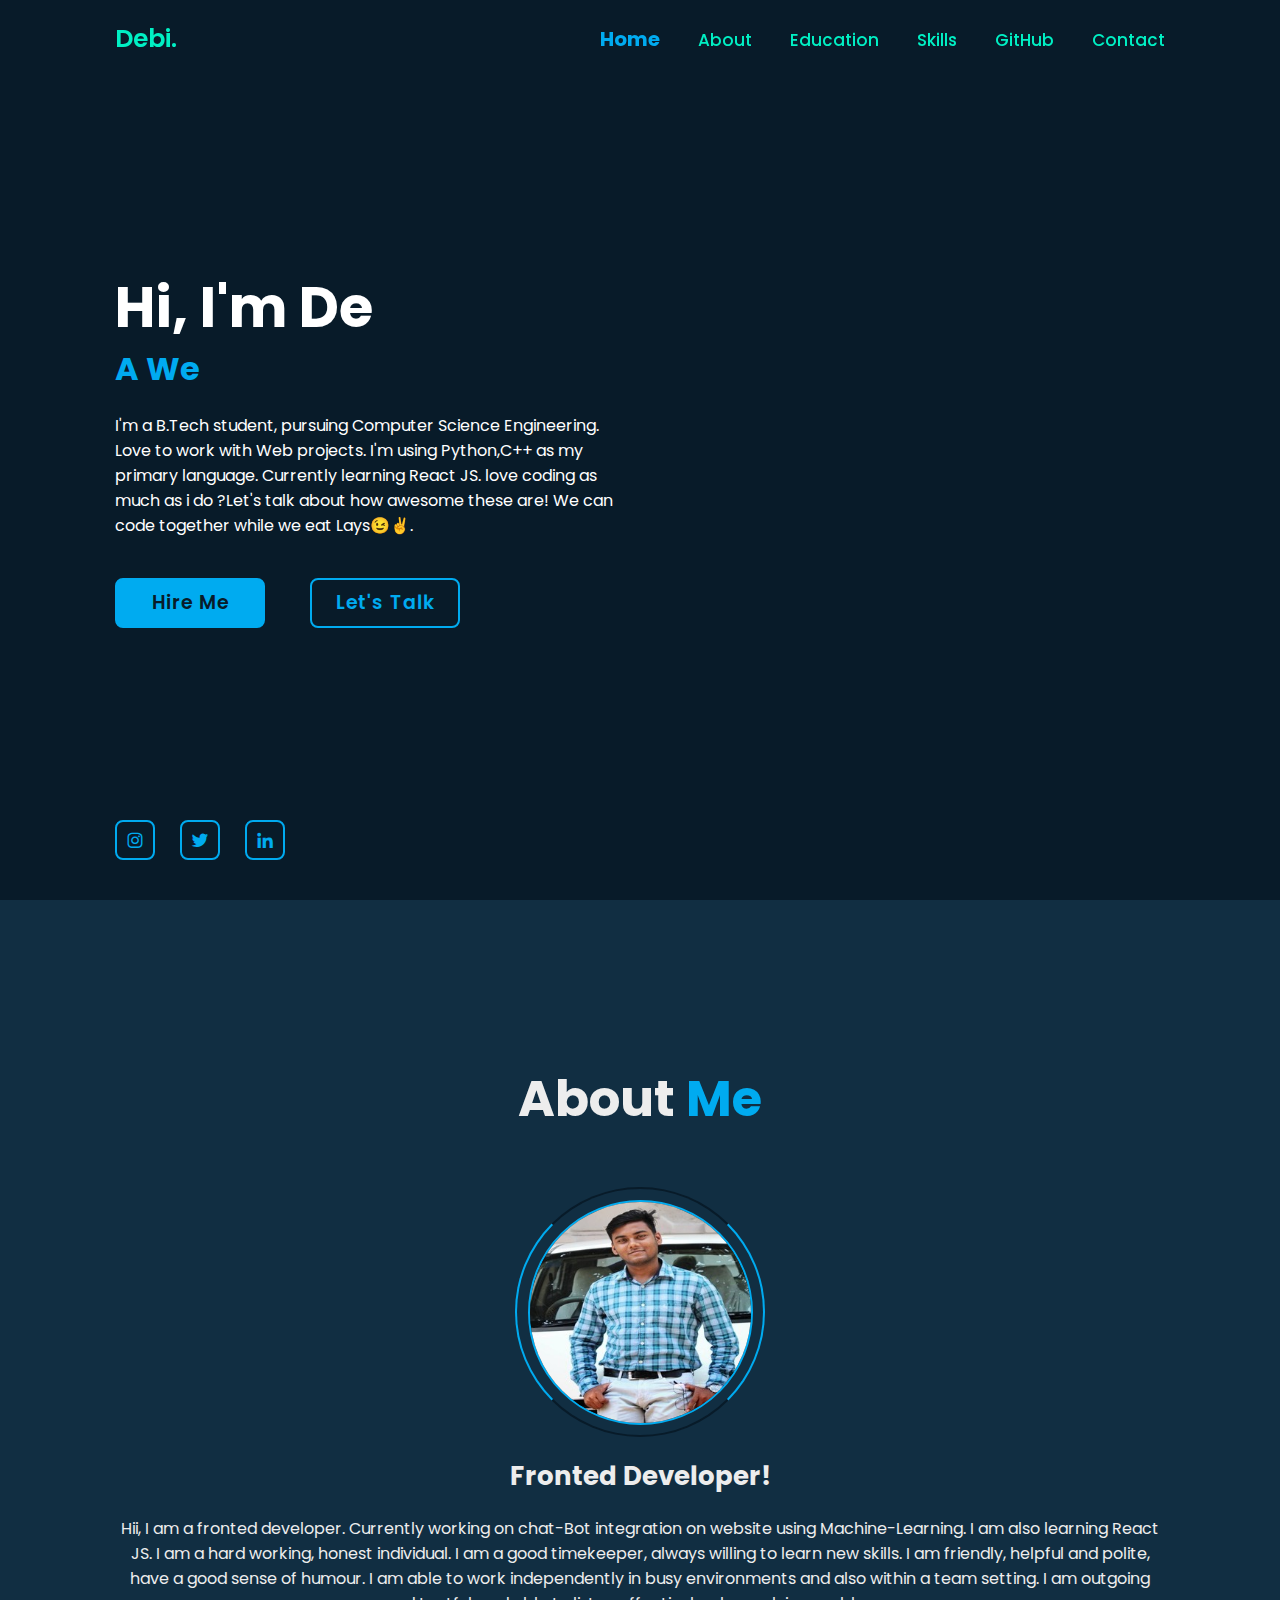
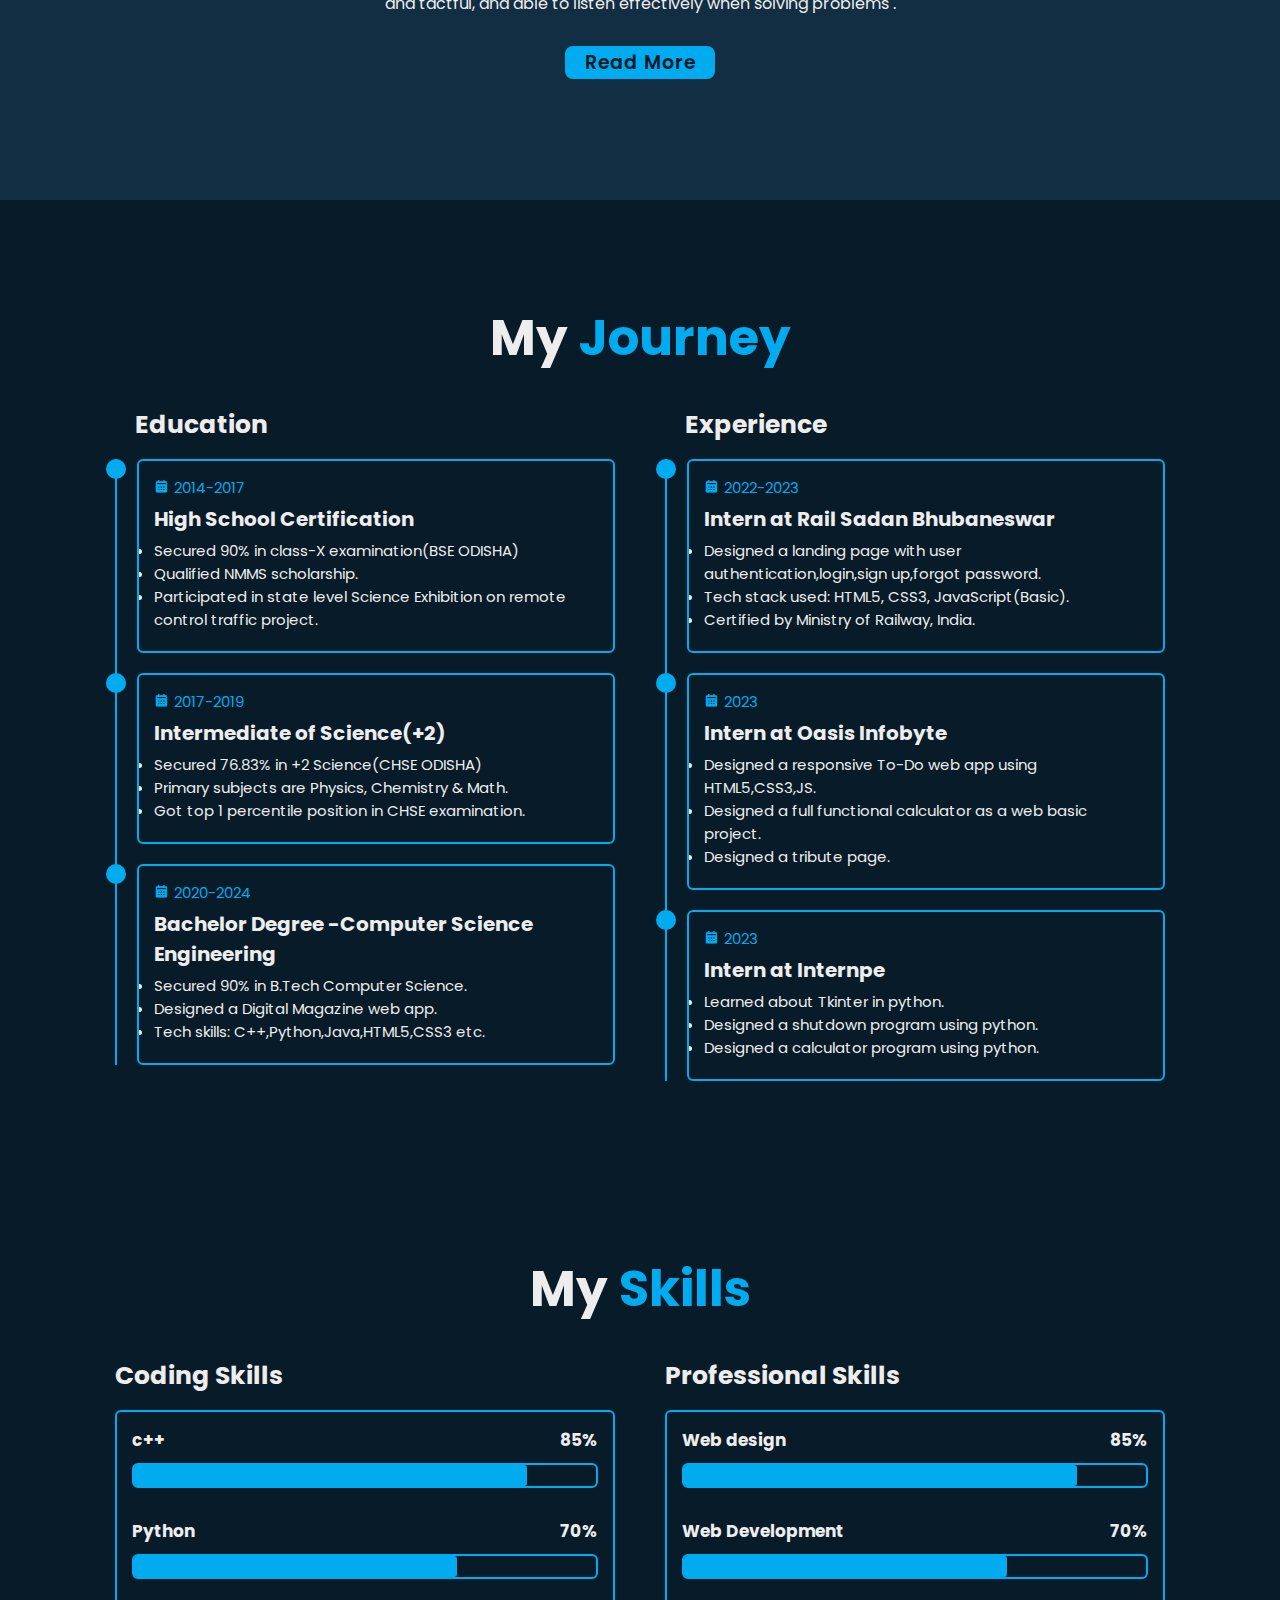
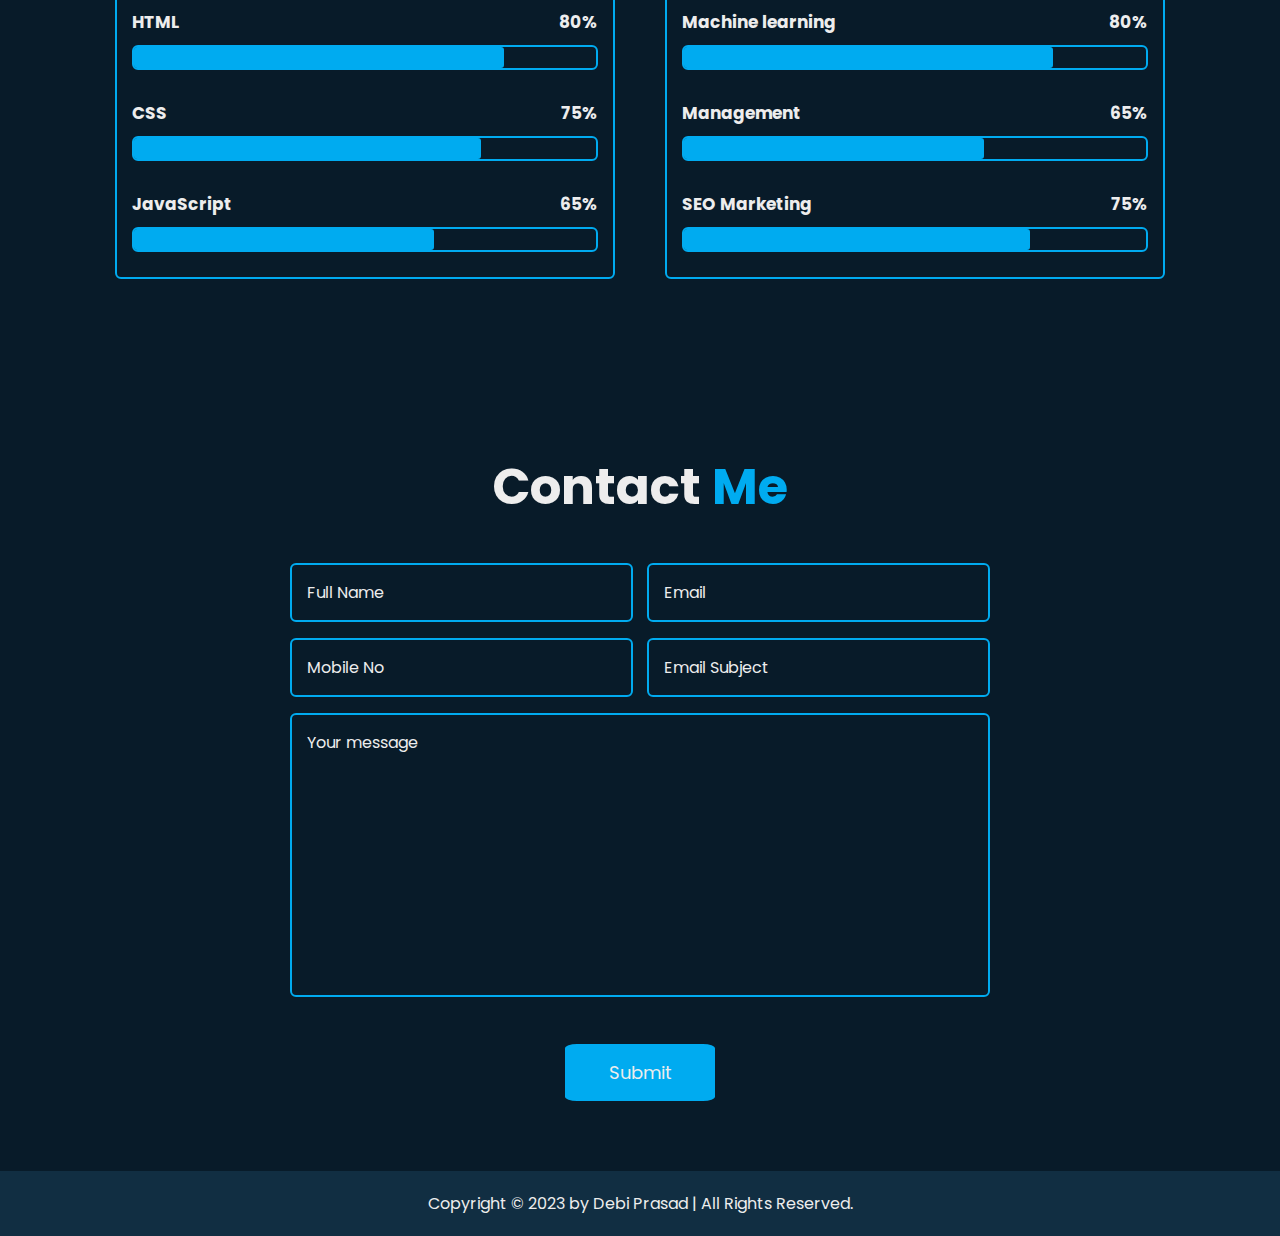
==== commit 66ccb971: "Update index.html" ====
--- a/index.html
+++ b/index.html
@@ -72,7 +72,9 @@
                         <div class="content">
                             <div class="year"><i class='bx bxs-calendar'></i>2014-2017</div>
                             <h3>High School Certification</h3>
-                            <p></p>
+                            <p><li>Secured 90% in class-X examination(BSE ODISHA)</li>
+                            <li>Qualified NMMS scholarship.</li>
+                            <li>Participated in state level Science Exhibition on remote control traffic project.</li></p>
                                 
                             </div>
                     </div>
@@ -80,8 +82,9 @@
                         <div class="content">
                             <div class="year"><i class='bx bxs-calendar'></i>2017-2019</div>
                             <h3>Intermediate of Science(+2)</h3>
-                            <p>Lorem ipsum dolor sit amet consectetur adipisicing elit. Earum rerum totam sed cum tempora illo expedita aliquam esse accusantium sit magni quis 
-                                neque beatae nobis perspiciatis inventore similique, ullam ab.</p>
+                            <p><li>Secured 76.83% in +2 Science(CHSE ODISHA)</li>
+                            <li>Primary subjects are Physics, Chemistry & Math.</li>
+                            <li>Got top 1 percentile position in CHSE examination. </li></p>
                                 
                             </div>
                     </div>
@@ -90,8 +93,9 @@
                         <div class="content">
                             <div class="year"><i class='bx bxs-calendar'></i>2020-2024</div>
                             <h3>Bachelor Degree -Computer Science Engineering</h3>
-                            <p>Lorem ipsum dolor sit amet consectetur adipisicing elit. Earum rerum totam sed cum tempora illo expedita aliquam esse accusantium sit magni quis 
-                                neque beatae nobis perspiciatis inventore similique, ullam ab.</p>
+                            <p><li>Secured 90% in B.Tech Computer Science.</li>
+                                <li>Designed a Digital Magazine web app.</li>
+                                <li>Tech skills: C++,Python,Java,HTML5,CSS3 etc.</li></p>
                             </div>
                     </div>
 
@@ -105,8 +109,9 @@
                         <div class="content">
                             <div class="year"><i class='bx bxs-calendar'></i>2022-2023</div>
                             <h3>Intern at Rail Sadan Bhubaneswar</h3>
-                            <p>Lorem ipsum dolor sit amet consectetur adipisicing elit. Earum rerum totam sed cum tempora illo expedita aliquam esse accusantium sit magni quis 
-                                neque beatae nobis perspiciatis inventore similique, ullam ab.</p>
+                            <p><li>Designed a landing page with user authentication,login,sign up,forgot password.</li>
+                                <li>Tech stack used: HTML5, CSS3, JavaScript(Basic).</li>
+                                <li>Certified by Ministry of Railway, India.</li></p>
                                 
                             </div>
                     </div>
@@ -114,16 +119,18 @@
                         <div class="content">
                             <div class="year"><i class='bx bxs-calendar'></i>2023</div>
                             <h3>Intern at Oasis Infobyte</h3>
-                            <p>Lorem ipsum dolor sit amet consectetur adipisicing elit. Earum rerum totam sed cum tempora illo expedita aliquam esse accusantium sit magni quis 
-                                neque beatae nobis perspiciatis inventore similique, ullam ab.</p>
+                            <p><li>Designed a responsive To-Do web app using HTML5,CSS3,JS.</li>
+                            <li>Designed a full functional calculator as a web basic project.</li>
+                            <li>Designed a tribute page.</li></p>
                             </div>
                     </div>
                     <div class="education-content">
                         <div class="content">
                             <div class="year"><i class='bx bxs-calendar'></i>2023</div>
                             <h3>Intern at Internpe</h3>
-                            <p>Lorem ipsum dolor sit amet consectetur adipisicing elit. Earum rerum totam sed cum tempora illo expedita aliquam esse accusantium sit magni quis 
-                                neque beatae nobis perspiciatis inventore similique, ullam ab.</p>
+                            <p><li>Learned about Tkinter in python.</li>
+                            <li>Designed a shutdown program using python.</li>
+                            <li>Designed a calculator program using python.</li></p>
                             </div>
                     </div>
                 </div>
--- a/css/style.css
+++ b/css/style.css
@@ -409,7 +409,9 @@
     font-size: 1.6rem;
     padding-top: .5rem;
 }
-
+.education-content .content li{
+    font-size:1.5rem;
+}
 .skills{
     min-height: auto;
     padding-bottom: 7rem;
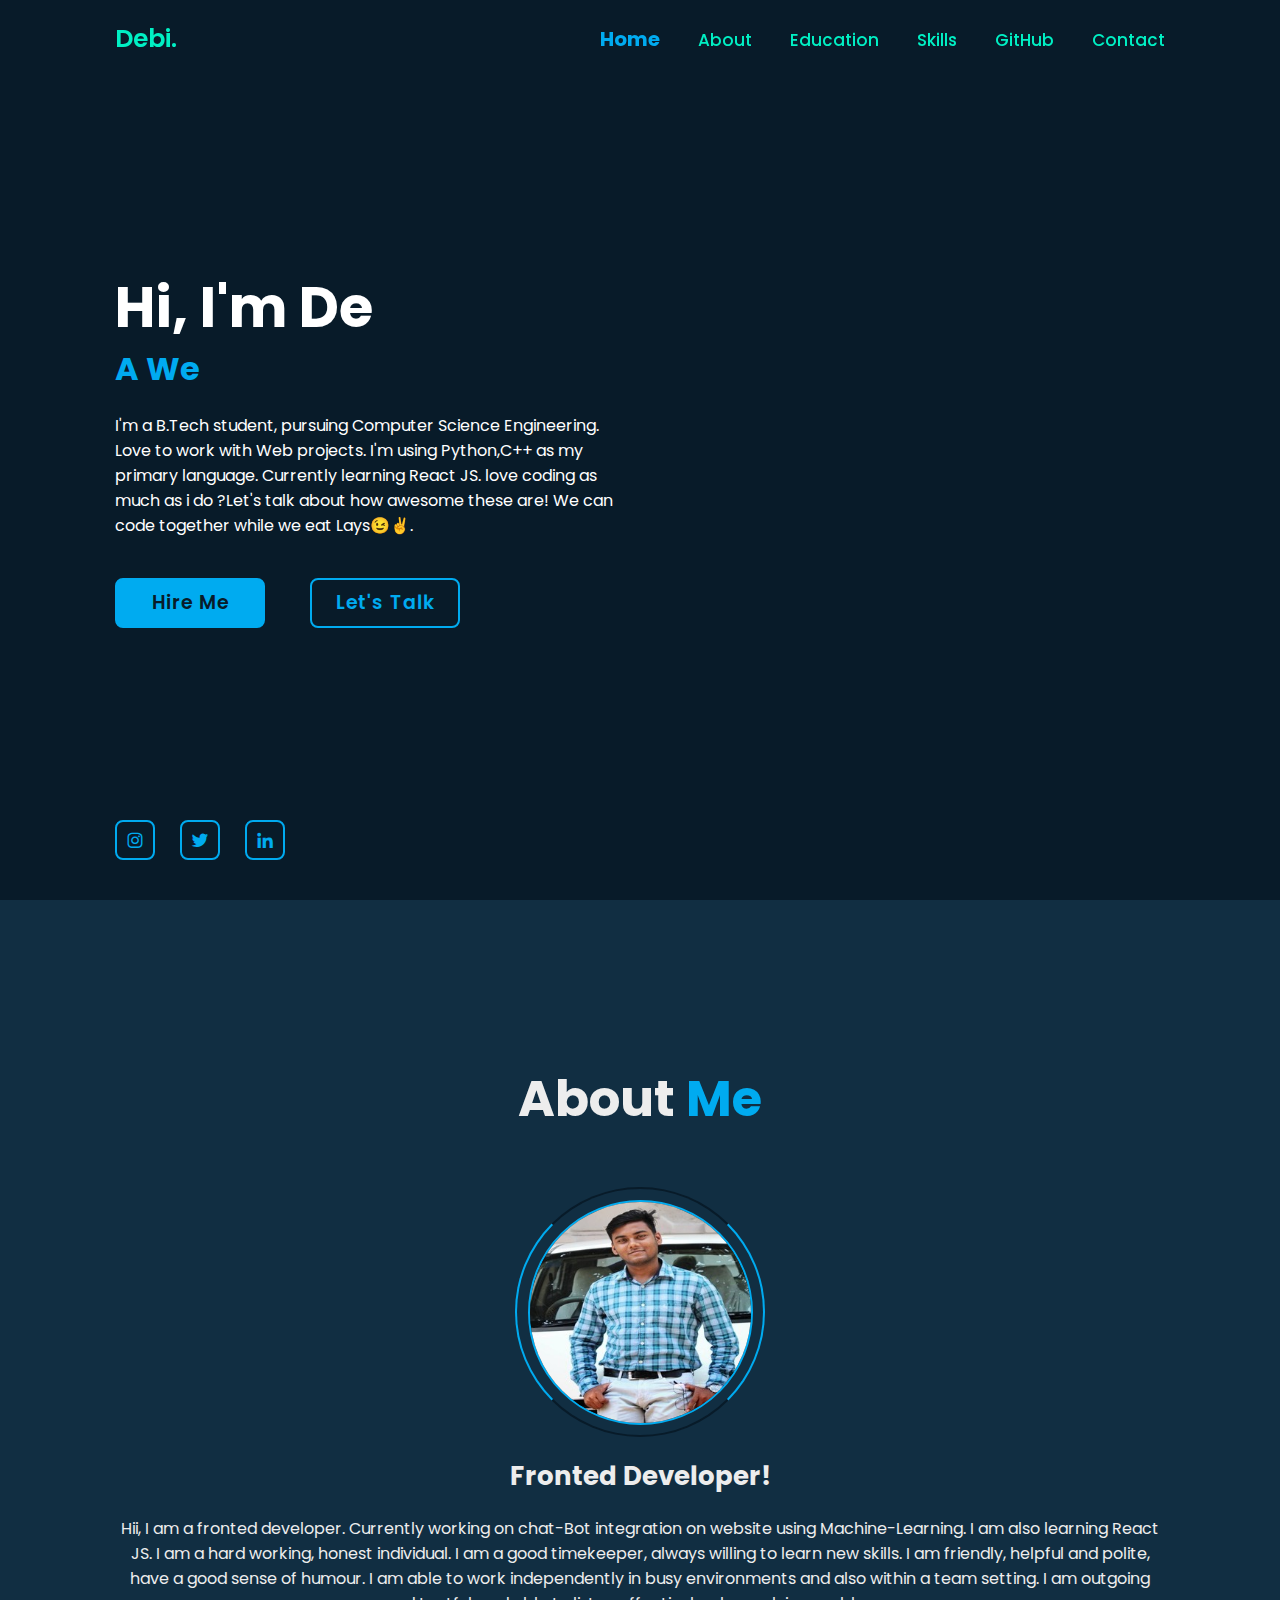
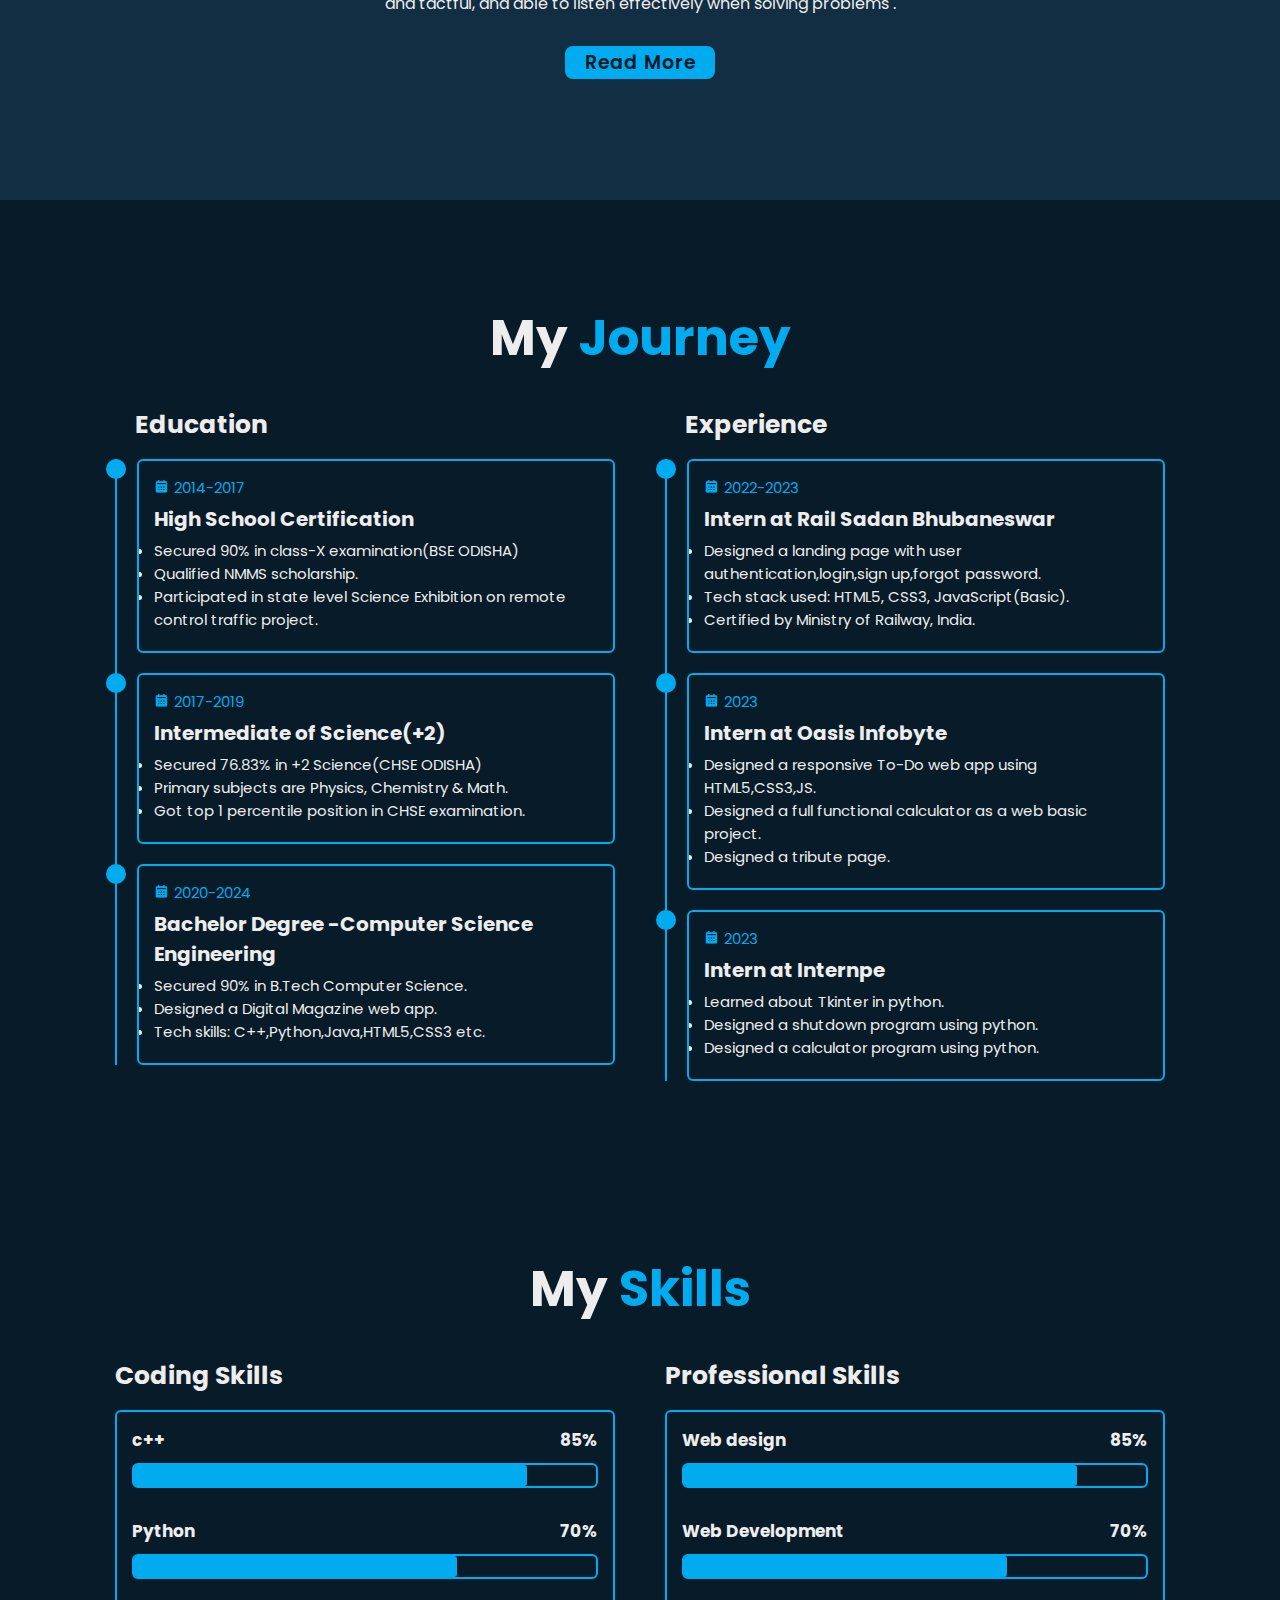
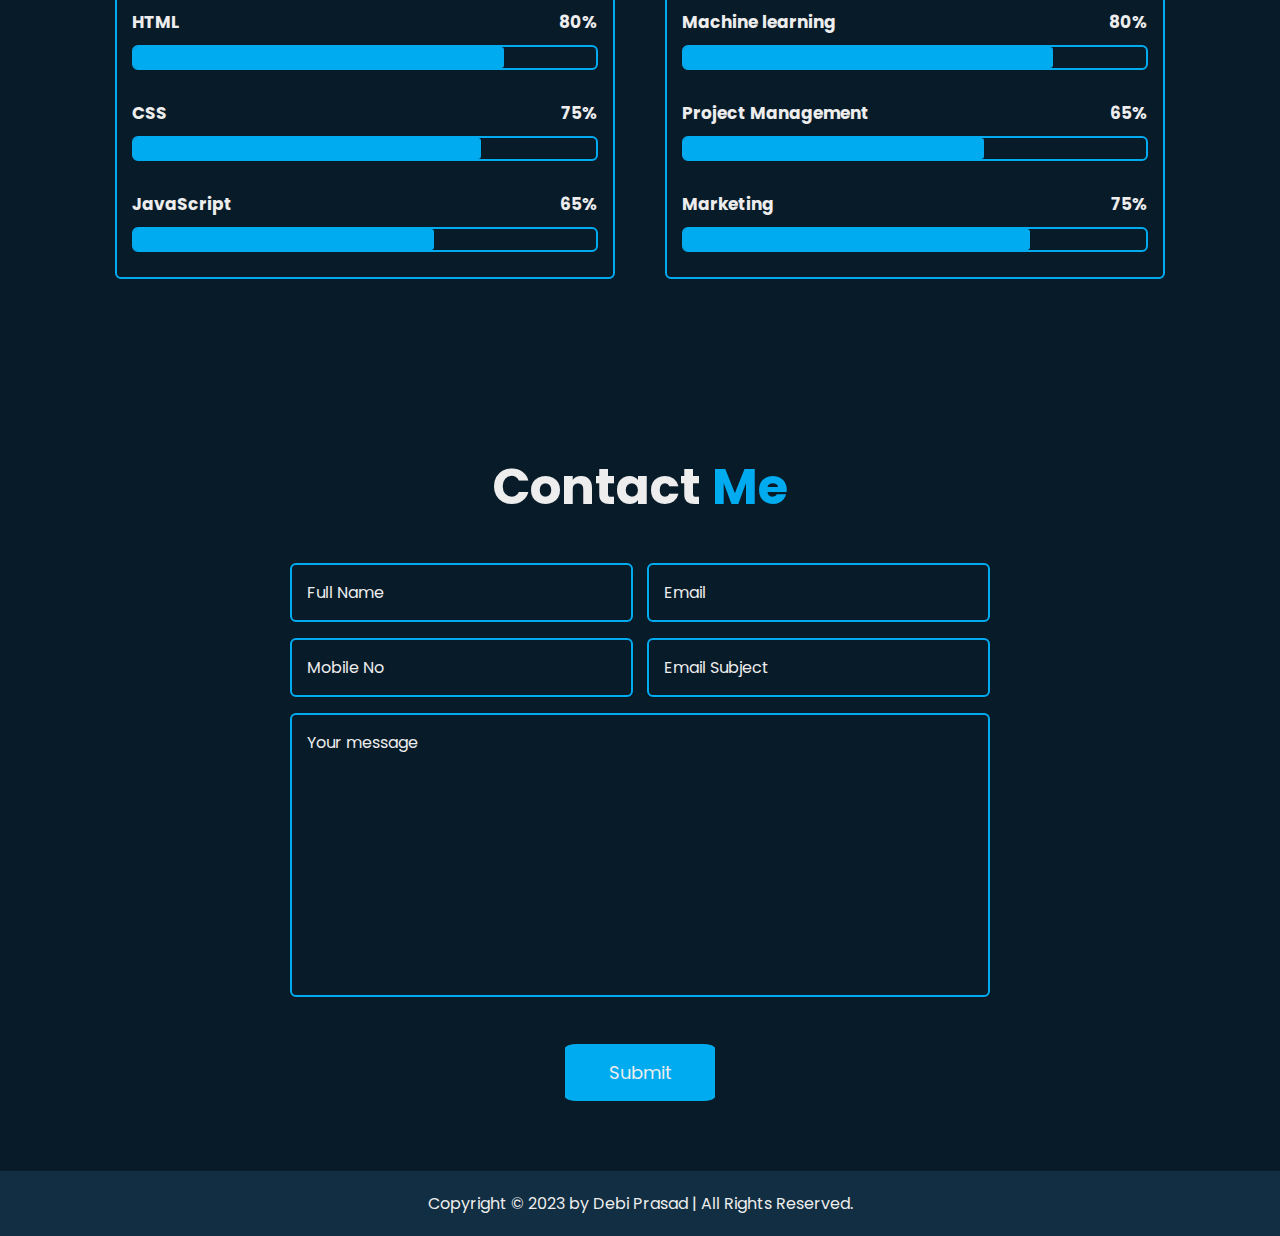
==== commit fd83066d: "Update index.html" ====
--- a/index.html
+++ b/index.html
@@ -186,12 +186,12 @@
                             <div class="bar"><span></span></div>
                         </div>
                         <div class="progress">
-                            <h3>Management <span>65%</span></h3>
-                            <div class="bar"><span></span></div>
-                        </div>
-
-                        <div class="progress">
-                            <h3>SEO Marketing <span>75%</span></h3>
+                            <h3> Project Management <span>65%</span></h3>
+                            <div class="bar"><span></span></div>
+                        </div>
+
+                        <div class="progress">
+                            <h3> Marketing <span>75%</span></h3>
                             <div class="bar"><span></span></div>
                         </div>
                     </div>
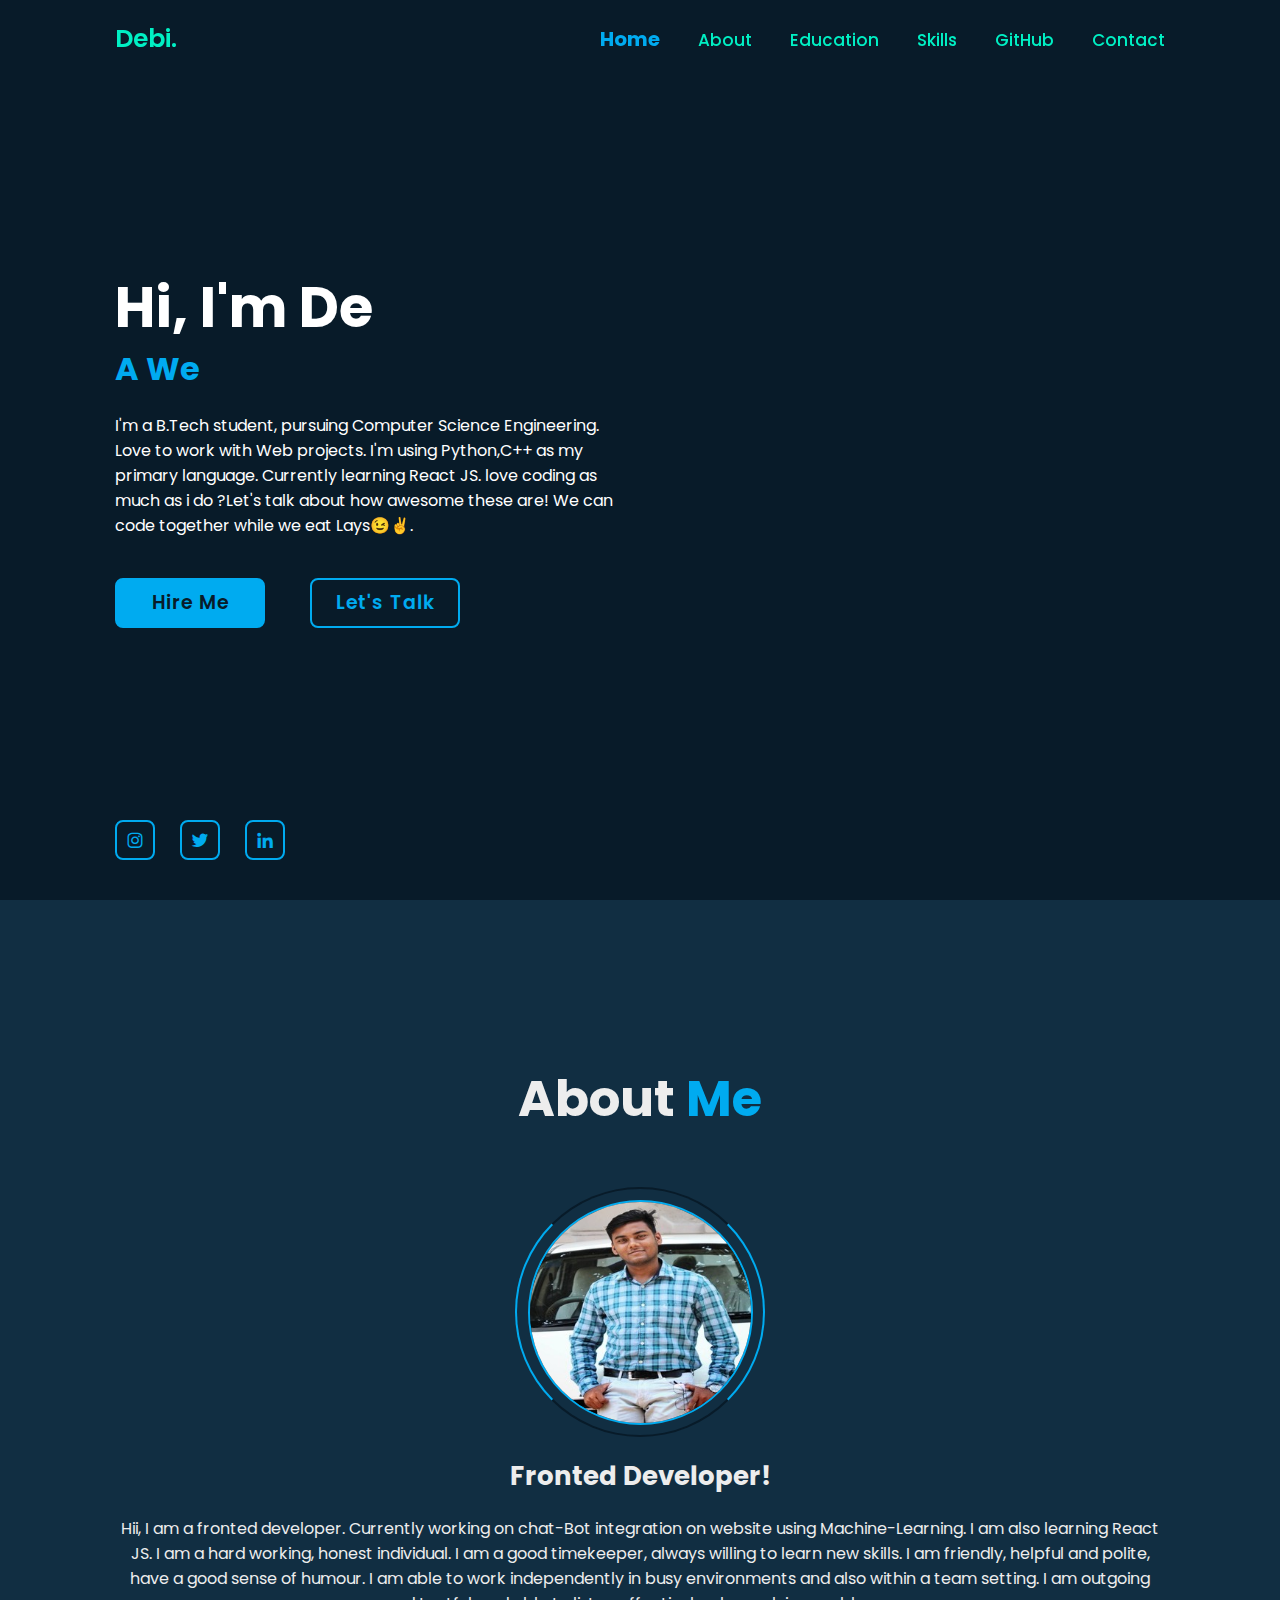
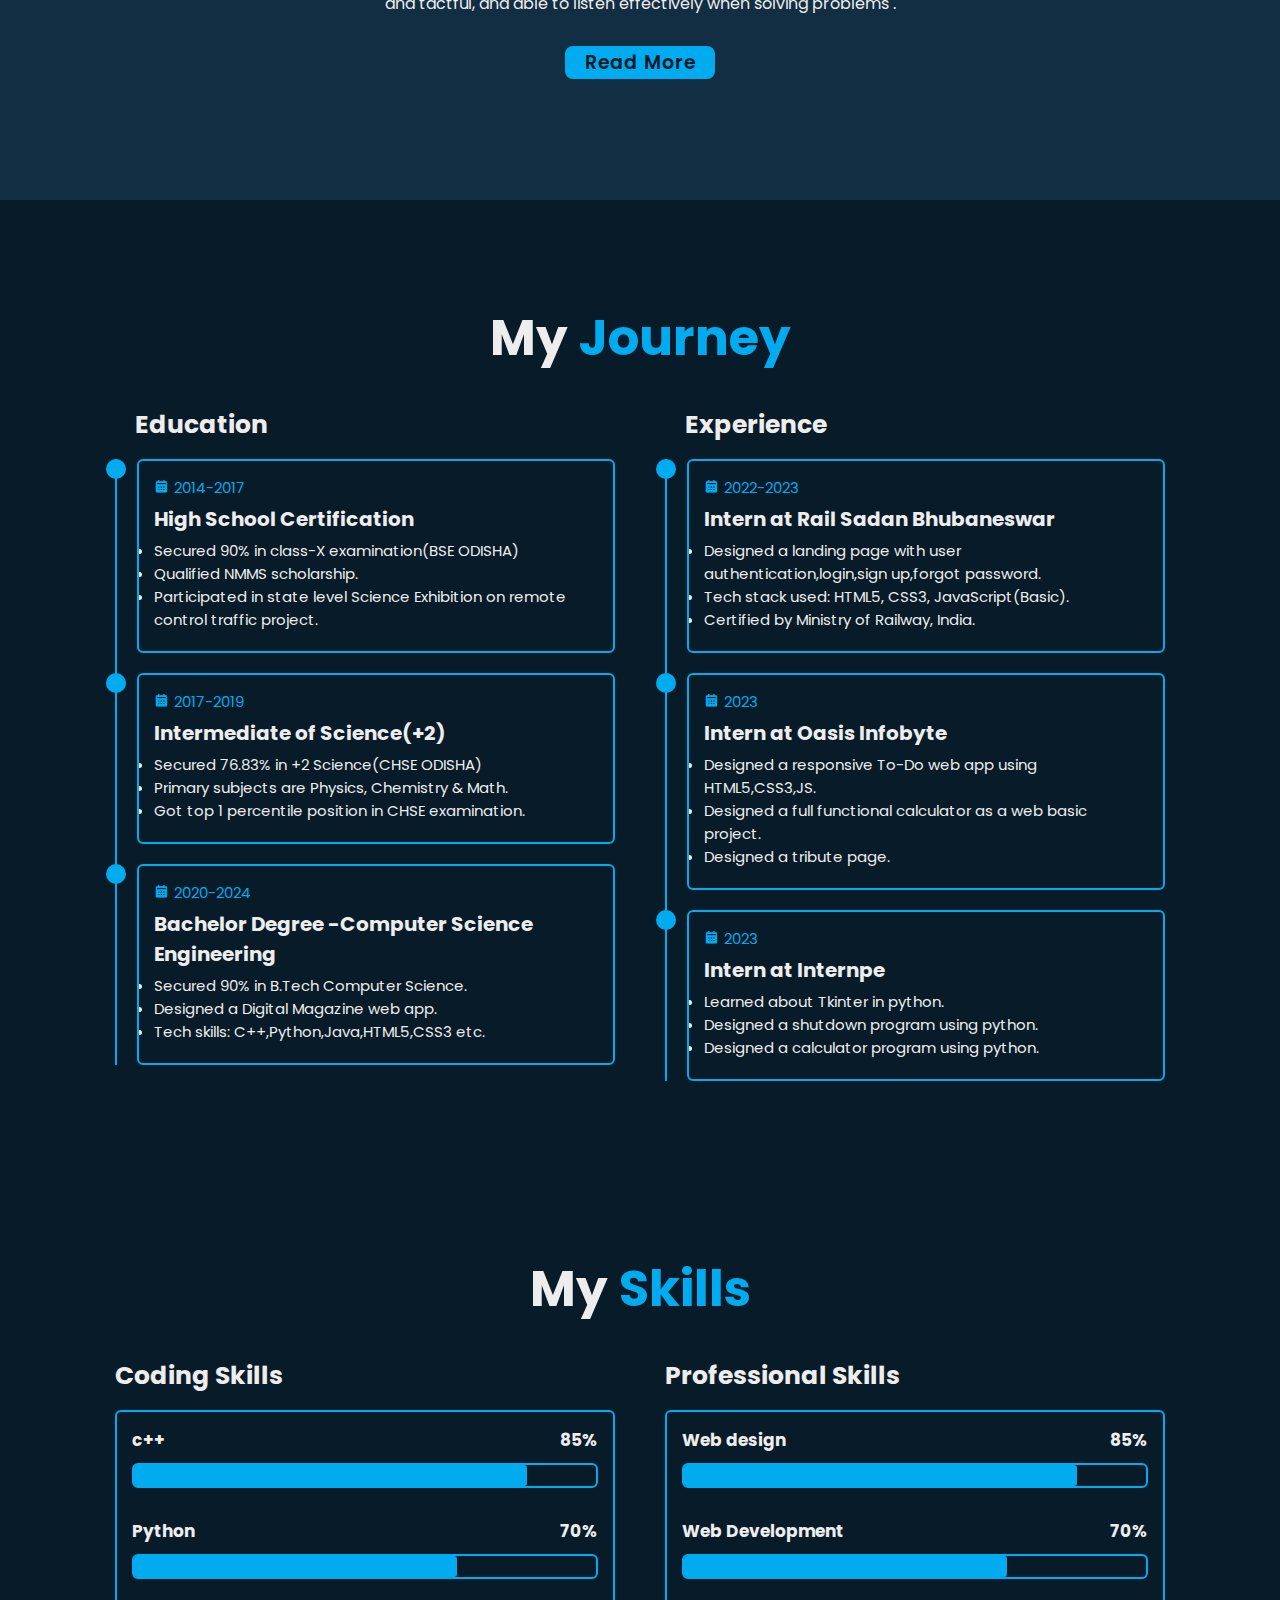
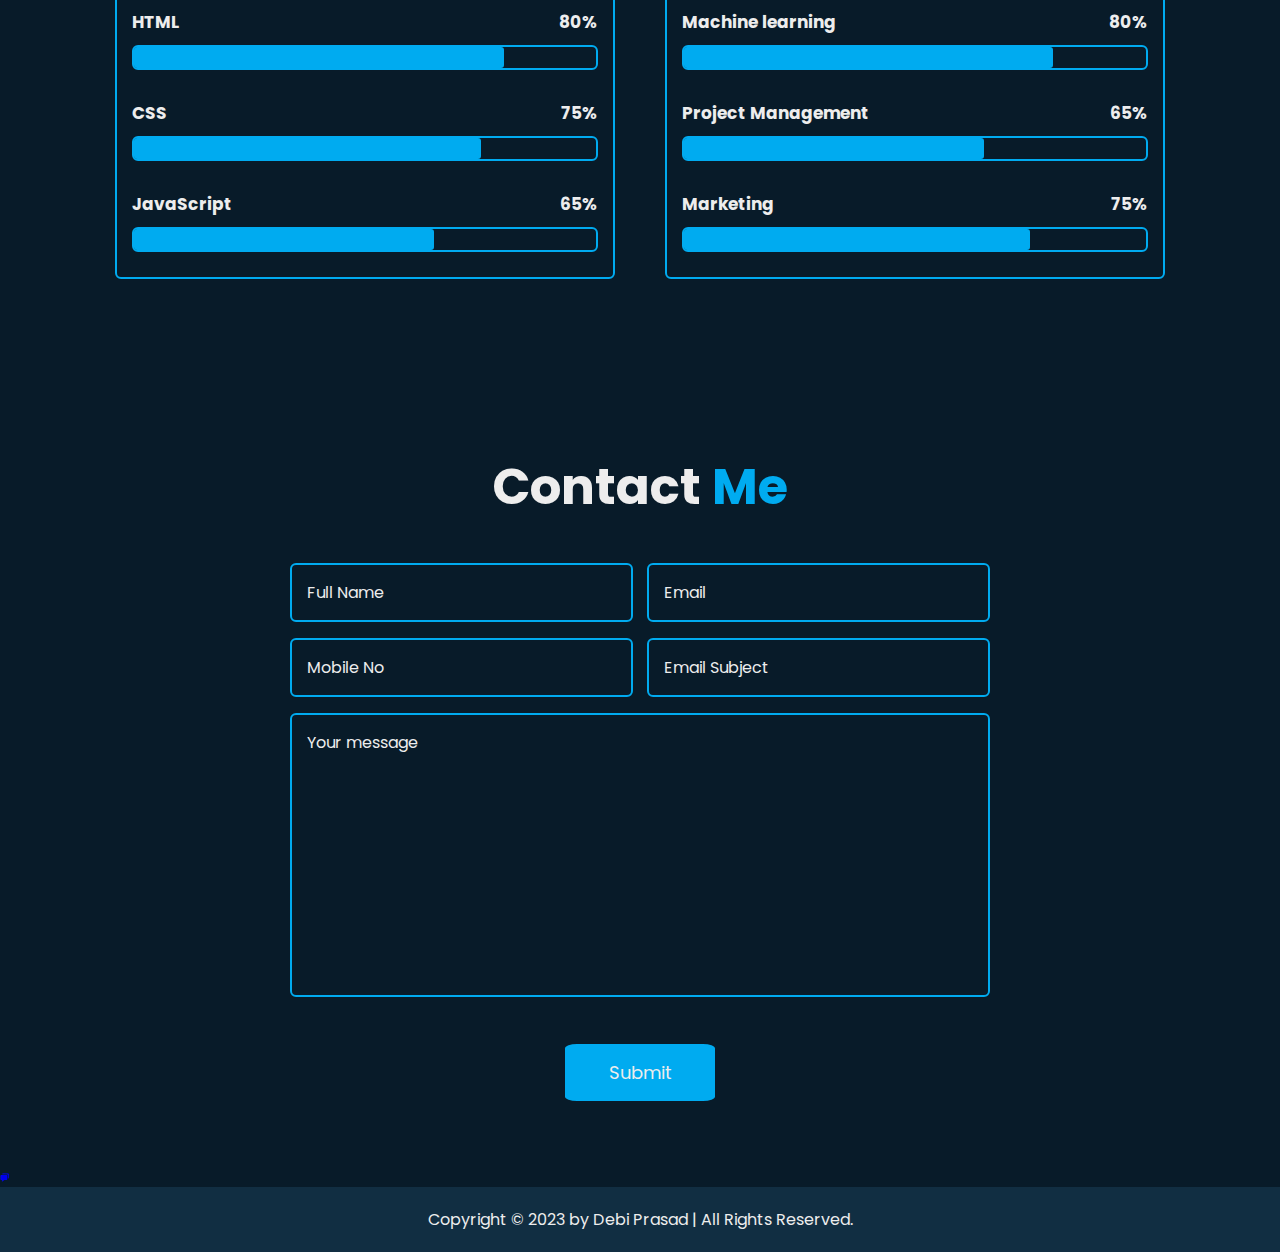
==== commit 6cbab418: "Update index.html" ====
--- a/index.html
+++ b/index.html
@@ -238,6 +238,8 @@
             </div>
         </form>
     </section>
+
+     <a href="#head" id="fixedbutton"  ><i class='bx bxs-chat'></i></a
     <!-- footer design -->
     <footer class="footer">
         <div class="footer-text">
